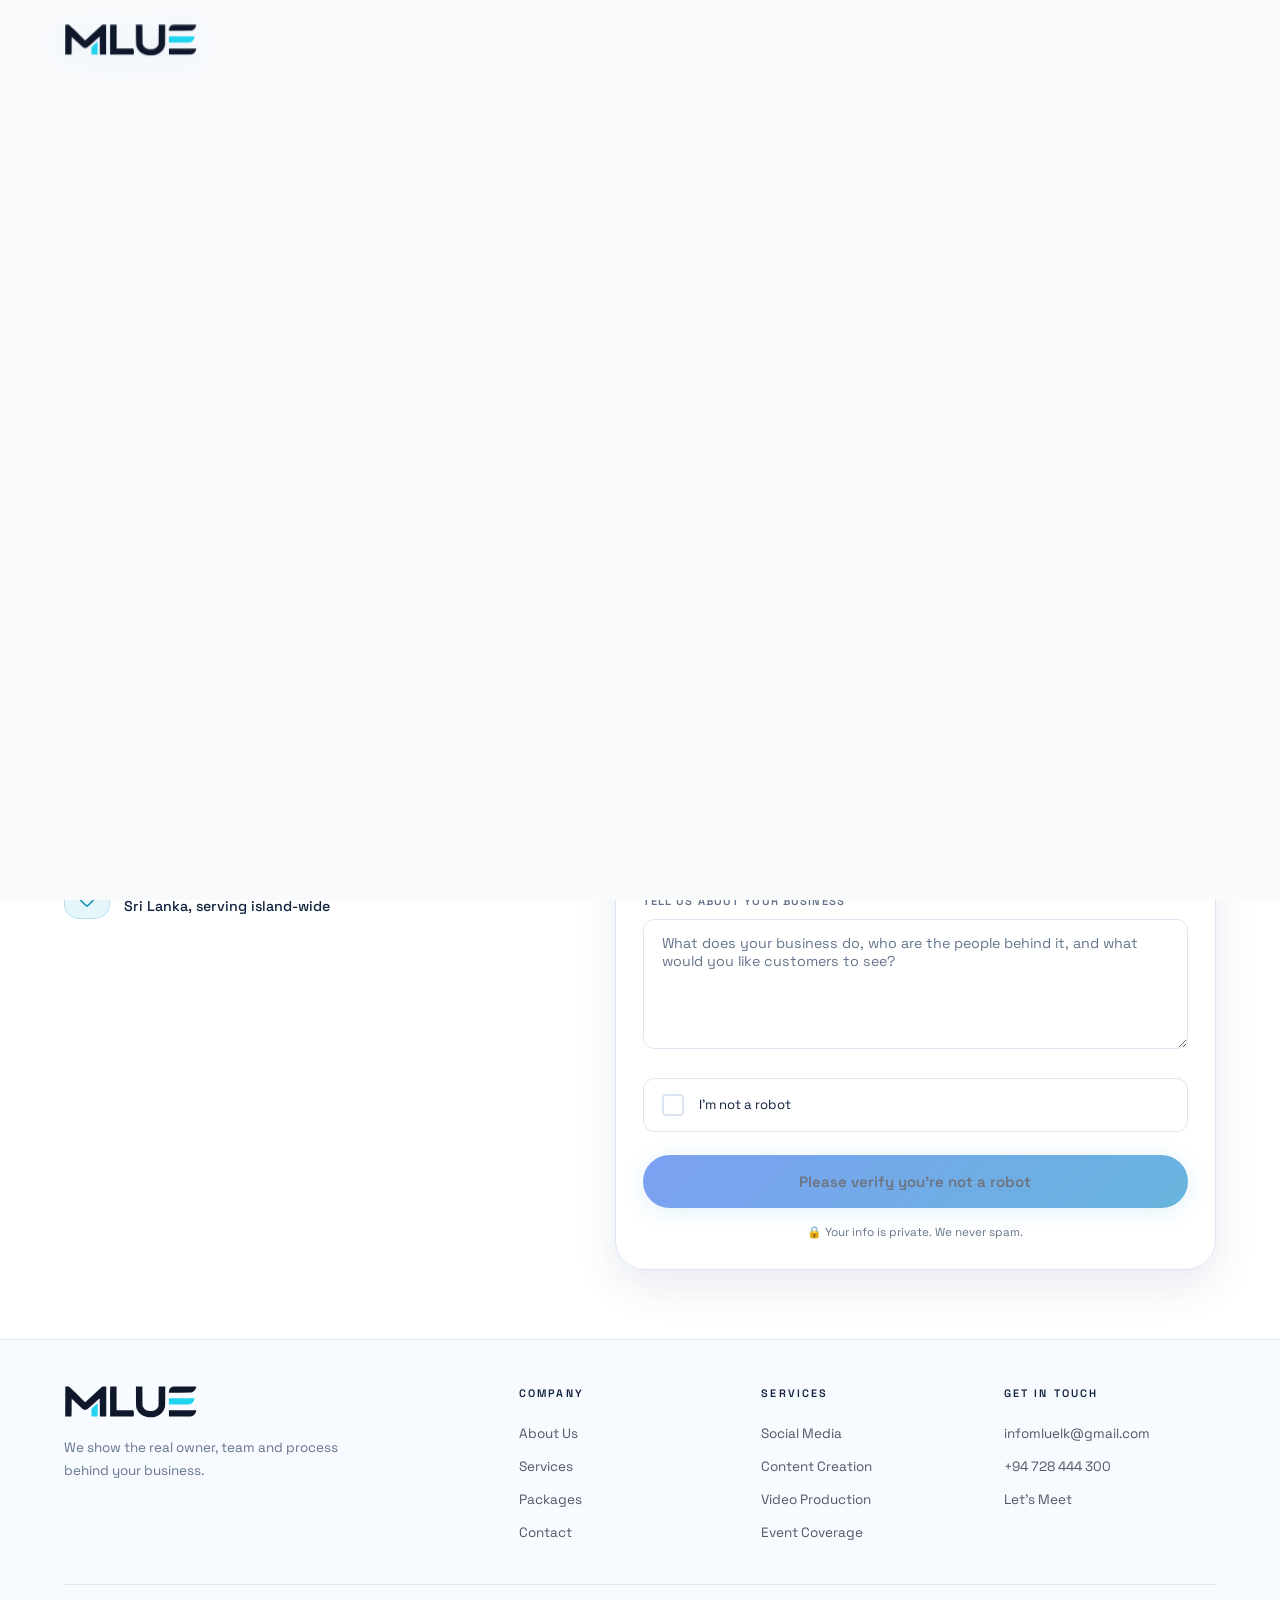
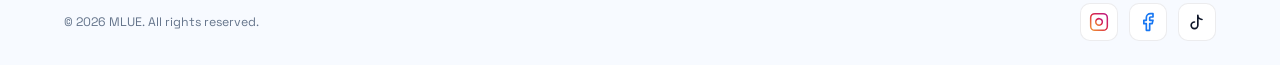
==== contact.html @ 7dbce114 "Add files via upload" ====
<!DOCTYPE html>
<html lang="en">
<head>
<meta charset="UTF-8">
<meta name="viewport" content="width=device-width, initial-scale=1.0">
<meta name="description" content="Let's meet. Message MLUE and we'll walk through your business and find the stories your customers have never seen.">
<title>Contact | MLUE</title>
<link rel="icon" type="image/svg+xml" href="favicon.svg">
<link rel="stylesheet" href="shared.css?v=1791568788258">
<style>

/* ── HERO (Plain White, Centered) ─────────────────────────── */
#hero {
  min-height: 46vh;
  display: flex;
  flex-direction: column;
  justify-content: center;
  align-items: center;
  text-align: center;
  padding: 8.5rem 5vw 4.5rem;
  background: #FFFFFF !important;
  position: relative;
  overflow: hidden;
}
.hero-grid {
  position: absolute; inset: 0;
  background-image: linear-gradient(rgba(15,23,42,0.035) 1px, transparent 1px),
    linear-gradient(90deg, rgba(15,23,42,0.035) 1px, transparent 1px);
  background-size: 60px 60px;
  mask-image: radial-gradient(ellipse 70% 70% at 50% 50%, black 20%, transparent 80%);
  z-index: 0;
  pointer-events: none;
}
#hero .hero-content {
  position: relative;
  z-index: 2;
  max-width: 860px;
  margin: 0 auto;
  text-align: center;
  display: flex;
  flex-direction: column;
  align-items: center;
}
.page-kicker {
  font-size: 0.72rem; letter-spacing: 0.22em; text-transform: uppercase;
  color: var(--cyan); font-weight: 600; margin-bottom: 1.2rem;
  display: inline-flex; align-items: center; justify-content: center; gap: 0.5rem;
  opacity: 0; animation: fadeUp 0.7s 0.2s forwards;
}
.page-title {
  font-family: 'Anton', sans-serif;
  font-size: clamp(3.6rem, 8.5vw, 7.5rem);
  line-height: 1.0;
  letter-spacing: 0.01em;
  opacity: 0; animation: fadeUp 0.8s 0.35s forwards;
  color: #0F172A;
  text-align: center;
}
.page-title .cyan { color: var(--cyan); }

/* ── CONTACT MAIN ─────────────────────────────────── */
#contact-main {
  padding: 7rem 5vw 9rem;
  border-top: 1px solid var(--border);
}
.contact-grid {
  display: grid;
  grid-template-columns: 1fr 1.35fr;
  gap: 7rem;
  align-items: start;
  max-width: 1300px;
  margin: 0 auto;
}

/* ── LEFT COLUMN ──────────────────────────────────── */
.contact-info-title {
  font-family: 'Anton', sans-serif;
  font-size: clamp(2rem, 3.5vw, 3rem);
  line-height: 1.05;
  margin-bottom: 1.5rem;
}
.contact-info-body {
  color: var(--grey);
  font-size: 0.95rem;
  line-height: 1.9;
  margin-bottom: 3rem;
  max-width: 400px;
}

/* Contact details */
.contact-details {
  display: flex;
  flex-direction: column;
  gap: 1.8rem;
  margin-bottom: 3rem;
}
.contact-detail-item {
  display: flex;
  align-items: center;
  gap: 1.4rem;
}
.contact-detail-icon {
  width: 52px; height: 52px;
  border-radius: 1rem;
  background: rgba(0,168,205,0.1);
  border: 1px solid var(--border-blue);
  display: flex; align-items: center; justify-content: center;
  flex-shrink: 0;
  transition: all 0.3s;
}
.contact-detail-item:hover .contact-detail-icon {
  background: rgba(34,211,238,0.1);
  border-color: var(--border-cyan);
  transform: translateY(-2px);
}
.contact-detail-icon svg {
  width: 22px; height: 22px;
}
.contact-detail-label {
  font-size: 0.72rem;
  letter-spacing: 0.12em;
  text-transform: uppercase;
  color: var(--grey);
  font-weight: 600;
  margin-bottom: 0.15rem;
}
.contact-detail-val {
  color: var(--white);
  font-size: 0.95rem;
  font-weight: 500;
}
.contact-detail-val a {
  color: inherit;
  text-decoration: none;
  transition: color 0.2s;
}
.contact-detail-val a:hover { color: var(--cyan); }

/* Action buttons */
.contact-actions {
  display: flex;
  gap: 0.75rem;
  flex-wrap: wrap;
  margin-bottom: 3.5rem;
}

/* Packages card */
.contact-packages {
  background: var(--navy-card);
  border: 1px solid var(--border-blue);
  border-radius: 1.5rem;
  padding: 2rem 2.2rem;
}
.contact-packages h4 {
  font-size: 0.72rem;
  letter-spacing: 0.2em;
  text-transform: uppercase;
  color: var(--cyan);
  font-weight: 600;
  margin-bottom: 1.4rem;
}
.pkg-pill {
  display: flex;
  justify-content: space-between;
  align-items: center;
  padding: 0.9rem 1rem;
  border-radius: 0.75rem;
  margin-bottom: 0.4rem;
  transition: background 0.2s;
  cursor: pointer;
}
.pkg-pill:hover { background: rgba(0,168,205,0.1); }
.pkg-pill:last-child { margin-bottom: 0; }
.pkg-pill-name { font-weight: 600; font-size: 0.9rem; }
.pkg-pill-price { color: var(--cyan); font-size: 0.85rem; font-weight: 600; }

/* ── RIGHT COLUMN ─────────────────────────────────── */
.contact-form-wrap {
  background: var(--navy-card);
  border: 1px solid var(--border-blue);
  border-radius: 2rem;
  padding: 3.5rem;
  position: sticky;
  top: 100px;
}
.form-title {
  font-family: 'Anton', sans-serif;
  font-size: 2rem;
  margin-bottom: 0.5rem;
}
.form-sub {
  color: var(--grey);
  font-size: 0.88rem;
  margin-bottom: 2.5rem;
  line-height: 1.7;
}
.form-group {
  margin-bottom: 1.5rem;
  position: relative;
}
.form-row {
  display: grid;
  grid-template-columns: 1fr 1fr;
  gap: 1.2rem;
}
label {
  display: block;
  font-size: 0.75rem;
  font-weight: 600;
  letter-spacing: 0.1em;
  text-transform: uppercase;
  color: var(--grey);
  margin-bottom: 0.55rem;
  transition: color 0.2s;
}
.form-group:focus-within label { color: var(--cyan); }
input, textarea, select {
  width: 100%;
  background: #FFFFFF;
  border: 1px solid var(--border);
  border-radius: 0.75rem;
  padding: 0.95rem 1.2rem;
  color: var(--white);
  font-family: 'Space Grotesk', sans-serif;
  font-size: 0.95rem;
  transition: border-color 0.3s, box-shadow 0.3s;
  outline: none;
}
input::placeholder, textarea::placeholder { color: var(--grey); }
input:focus, textarea:focus, select:focus {
  border-color: var(--cyan);
  box-shadow: 0 0 0 3px rgba(34,211,238,0.08);
}
textarea { resize: vertical; min-height: 130px; }
select {
  appearance: none;
  background-image: url("data:image/svg+xml,%3Csvg xmlns='http://www.w3.org/2000/svg' width='12' height='8' viewBox='0 0 12 8'%3E%3Cpath fill='%2364748B' d='M1 1l5 5 5-5'/%3E%3C/svg%3E");
  background-repeat: no-repeat;
  background-position: right 1.2rem center;
  cursor: pointer;
}
select option { background: var(--navy-card); color: var(--white); }

/* CAPTCHA placeholder */
.captcha-wrap {
  margin-bottom: 1.5rem;
  padding: 1rem 1.2rem;
  background: #FFFFFF;
  border: 1px solid var(--border);
  border-radius: 0.75rem;
  display: flex;
  align-items: center;
  gap: 1rem;
  font-size: 0.88rem;
  color: var(--grey);
}
.captcha-check {
  width: 22px; height: 22px;
  border: 2px solid var(--border-blue);
  border-radius: 4px;
  flex-shrink: 0;
  display: flex; align-items: center; justify-content: center;
  cursor: pointer;
  transition: all 0.2s;
  background: #FFFFFF;
}
.captcha-check.checked {
  background: var(--blue);
  border-color: var(--blue);
}
.captcha-check.checked::after {
  content: '✓';
  color: white;
  font-size: 13px;
  font-weight: 700;
}
.captcha-text { flex: 1; }
.captcha-brand {
  display: flex;
  flex-direction: column;
  align-items: center;
  gap: 2px;
  font-size: 0.65rem;
  color: var(--grey);
  opacity: 0.7;
}
.captcha-brand-logo {
  width: 28px; height: 28px;
  background: linear-gradient(135deg, #4285F4, #34A853);
  border-radius: 50%;
  display: flex; align-items: center; justify-content: center;
  font-size: 14px; font-weight: 900; color: white;
  font-family: serif;
}

/* Submit button */
.form-submit {
  width: 100%;
  padding: 1.15rem;
  border-radius: 3rem;
  border: none;
  background: linear-gradient(135deg, var(--blue), #0284C7);
  color: var(--white);
  font-family: 'Space Grotesk', sans-serif;
  font-size: 1rem;
  font-weight: 600;
  cursor: pointer;
  transition: all 0.3s;
  box-shadow: 0 4px 24px var(--blue-glow);
  display: flex;
  align-items: center;
  justify-content: center;
  gap: 0.5rem;
}
.form-submit:hover:not(:disabled) {
  background: linear-gradient(135deg, var(--blue-bright), var(--blue));
  transform: translateY(-2px);
  box-shadow: 0 12px 40px var(--blue-glow);
}
.form-submit:disabled {
  opacity: 0.6;
  cursor: not-allowed;
  transform: none;
}
.form-note {
  color: var(--grey);
  font-size: 0.78rem;
  text-align: center;
  margin-top: 1rem;
}

/* ── SUCCESS STATE ─────────────────────────────────── */
.form-success {
  display: none;
  text-align: center;
  padding: 3rem 2rem;
}
.success-icon {
  font-size: 4rem;
  margin-bottom: 1.5rem;
  display: block;
}
.form-success h3 {
  font-family: 'Anton', sans-serif;
  font-size: 2.2rem;
  margin-bottom: 0.75rem;
  color: var(--cyan);
}
.form-success p {
  color: var(--grey);
  font-size: 0.95rem;
  line-height: 1.8;
  margin-bottom: 2rem;
}

/* ── MOBILE ────────────────────────────────────────── */
@media (max-width: 960px) {
  .contact-grid {
    grid-template-columns: 1fr;
    gap: 4rem;
  }
  .contact-form-wrap {
    position: static;
    padding: 2.5rem 2rem;
  }
  .form-row { grid-template-columns: 1fr; gap: 1rem; }
  .contact-info-body { max-width: 100%; }
}
@media (max-width: 600px) {
  #contact-main { padding: 5rem 5vw 7rem; }
  .contact-form-wrap { padding: 2rem 1.5rem; }
  .contact-actions { flex-direction: column; }
  .contact-actions .btn-primary,
  .contact-actions .btn-secondary { text-align: center; justify-content: center; }
}
</style>
<link rel="stylesheet" href="refresh.css?v=1">
<link rel="stylesheet" href="deck.css?v=2">
<link rel="stylesheet" href="motion.css?v=2">
<link rel="stylesheet" href="compact.css?v=2">
</head>
<body>
<!-- MLUE INTRO LOADER -->
<div id="mlue-loader">
  <div class="loader-stage" id="loaderStage">
    <svg class="loader-logo" id="loaderSvg" xmlns="http://www.w3.org/2000/svg" viewBox="88 468 634 162" style="width:min(340px,32vw);height:auto;display:block;overflow:visible;">
      <path class="from-left"  fill="#0F172A" d="M 483.695312 620.753906 C 461.484375 616.179688 445.511719 604.699219 437.359375 587.480469 C 431.121094 574.417969 431.285156 576.332031 430.953125 522.84375 L 430.703125 474.761719 L 461.484375 474.761719 L 461.734375 520.761719 C 461.980469 564.105469 462.148438 566.933594 463.644531 570.675781 C 467.304688 579.578125 474.460938 586.398438 483.363281 589.5625 C 490.683594 592.140625 506.65625 592.804688 513.5625 590.808594 C 525.207031 587.480469 532.113281 582.070312 536.355469 573.007812 L 538.519531 568.347656 L 538.933594 521.757812 L 539.347656 475.171875 L 554.988281 474.921875 L 570.628906 474.757812 L 570.382812 522.757812 C 570.050781 569.675781 570.050781 571.003906 568.21875 576.914062 C 561.644531 598.625 547.503906 612.1875 524.292969 619.171875 C 517.808594 621.085938 515.144531 621.417969 503.164062 621.667969 C 493.597656 621.835938 487.6875 621.585938 483.699219 620.753906 Z"/>
      <path class="from-left"  fill="#0F172A" d="M 108.175781 618.011719 L 93.867188 617.84375 L 94.03125 546.46875 L 94.28125 475.175781 L 102.683594 474.925781 L 111.003906 474.679688 L 126.808594 489.902344 C 135.460938 498.21875 152.933594 515.109375 165.574219 527.421875 L 188.703125 549.796875 L 190.949219 547.964844 C 192.277344 546.96875 201.84375 538.230469 212.410156 528.5 C 222.890625 518.765625 240.359375 502.628906 251.09375 492.726562 L 270.644531 474.761719 L 289.363281 474.761719 L 289.363281 617.84375 L 274.804688 617.84375 C 266.820312 617.84375 259.996094 617.925781 259.664062 618.09375 C 259.25 618.175781 258.832031 598.542969 258.582031 574.417969 L 258.167969 530.660156 L 240.699219 546.46875 C 206.59375 577.414062 199.9375 583.15625 196.609375 584.652344 C 192.199219 586.648438 185.128906 586.648438 180.554688 584.570312 C 178.222656 583.492188 168.742188 574.921875 151.355469 557.949219 C 137.210938 544.222656 125.398438 532.992188 125.148438 532.992188 C 124.902344 532.992188 124.570312 552.125 124.484375 575.585938 C 124.316406 603.203125 123.902344 618.175781 123.402344 618.175781 C 122.988281 618.257812 116.082031 618.175781 108.179688 618.011719 Z"/>
      <path class="from-left"  fill="#0F172A" d="M 307.996094 617.929688 C 307.832031 617.761719 307.664062 585.902344 307.664062 547.132812 C 307.664062 493.480469 307.910156 476.507812 308.664062 475.757812 C 309.328125 475.09375 313.988281 474.761719 324.050781 474.761719 L 338.445312 474.761719 L 338.445312 588.730469 L 416.726562 588.730469 L 418.722656 590.808594 C 420.71875 592.71875 420.800781 593.21875 420.800781 603.953125 C 420.800781 613.601562 420.632812 615.265625 419.300781 616.429688 C 417.972656 617.597656 412.066406 617.761719 363.066406 618.011719 C 332.953125 618.175781 308.160156 618.09375 307.992188 617.929688 Z"/>
      <path class="from-right" fill="#0F172A" d="M 588.347656 617.929688 C 588.179688 617.761719 588.015625 611.109375 588.015625 603.121094 L 588.015625 588.730469 L 718.371094 588.730469 L 717.625 593.054688 C 716.125 601.042969 711.300781 608.445312 704.644531 612.855469 C 697.160156 617.847656 697.324219 617.761719 640.589844 618.015625 C 612.054688 618.179688 588.511719 618.097656 588.347656 617.933594 Z"/>
      <path class="from-right" fill="#0F172A" d="M 588.179688 498.300781 C 588.761719 488.320312 593.585938 481 602.15625 476.925781 C 605.820312 475.179688 606.898438 475.179688 661.972656 474.925781 L 718.042969 474.679688 L 717.542969 478.507812 C 716.210938 487.824219 707.476562 498.558594 697.992188 502.382812 L 693.25 504.292969 L 640.507812 504.542969 L 587.765625 504.789062 Z"/>
      <path class="from-left"  fill="#22D3EE" d="M 219.234375 618.175781 C 218.902344 617.84375 218.652344 609.609375 218.652344 599.957031 L 218.652344 582.324219 L 227.136719 574.503906 C 241.863281 560.859375 247.101562 556.285156 248.101562 556.285156 C 248.765625 556.285156 248.933594 564.601562 248.601562 587.230469 L 248.1875 618.261719 L 233.960938 618.511719 C 226.222656 618.589844 219.570312 618.429688 219.238281 618.175781 Z"/>
      <path class="from-right" fill="#22D3EE" d="M 588.015625 545.882812 L 588.015625 531.328125 L 709.636719 531.328125 L 709.058594 535.320312 C 708.808594 537.484375 707.644531 541.226562 706.480469 543.722656 C 703.816406 549.546875 695.332031 557.949219 690.503906 559.445312 C 687.925781 560.195312 674.699219 560.445312 637.511719 560.445312 L 588.015625 560.445312 Z"/>
    </svg>
    <div class="loader-tagline">Creative Social Media Agency</div>
  </div>
</div>

<nav id="main-nav">
  <a href="index.html" class="nav-logo"><div class="logo-svg-wrap"><svg style="color:#0f172a;" xmlns="http://www.w3.org/2000/svg" viewBox="88 468 634 162"><path fill="currentColor" d="M 483.695312 620.753906 C 461.484375 616.179688 445.511719 604.699219 437.359375 587.480469 C 431.121094 574.417969 431.285156 576.332031 430.953125 522.84375 L 430.703125 474.761719 L 461.484375 474.761719 L 461.734375 520.761719 C 461.980469 564.105469 462.148438 566.933594 463.644531 570.675781 C 467.304688 579.578125 474.460938 586.398438 483.363281 589.5625 C 490.683594 592.140625 506.65625 592.804688 513.5625 590.808594 C 525.207031 587.480469 532.113281 582.070312 536.355469 573.007812 L 538.519531 568.347656 L 538.933594 521.757812 L 539.347656 475.171875 L 554.988281 474.921875 L 570.628906 474.757812 L 570.382812 522.757812 C 570.050781 569.675781 570.050781 571.003906 568.21875 576.914062 C 561.644531 598.625 547.503906 612.1875 524.292969 619.171875 C 517.808594 621.085938 515.144531 621.417969 503.164062 621.667969 C 493.597656 621.835938 487.6875 621.585938 483.699219 620.753906 Z"/><path fill="currentColor" d="M 108.175781 618.011719 L 93.867188 617.84375 L 94.03125 546.46875 L 94.28125 475.175781 L 102.683594 474.925781 L 111.003906 474.679688 L 126.808594 489.902344 C 135.460938 498.21875 152.933594 515.109375 165.574219 527.421875 L 188.703125 549.796875 L 190.949219 547.964844 C 192.277344 546.96875 201.84375 538.230469 212.410156 528.5 C 222.890625 518.765625 240.359375 502.628906 251.09375 492.726562 L 270.644531 474.761719 L 289.363281 474.761719 L 289.363281 617.84375 L 274.804688 617.84375 C 266.820312 617.84375 259.996094 617.925781 259.664062 618.09375 C 259.25 618.175781 258.832031 598.542969 258.582031 574.417969 L 258.167969 530.660156 L 240.699219 546.46875 C 206.59375 577.414062 199.9375 583.15625 196.609375 584.652344 C 192.199219 586.648438 185.128906 586.648438 180.554688 584.570312 C 178.222656 583.492188 168.742188 574.921875 151.355469 557.949219 C 137.210938 544.222656 125.398438 532.992188 125.148438 532.992188 C 124.902344 532.992188 124.570312 552.125 124.484375 575.585938 C 124.316406 603.203125 123.902344 618.175781 123.402344 618.175781 C 122.988281 618.257812 116.082031 618.175781 108.179688 618.011719 Z"/><path fill="currentColor" d="M 307.996094 617.929688 C 307.832031 617.761719 307.664062 585.902344 307.664062 547.132812 C 307.664062 493.480469 307.910156 476.507812 308.664062 475.757812 C 309.328125 475.09375 313.988281 474.761719 324.050781 474.761719 L 338.445312 474.761719 L 338.445312 588.730469 L 416.726562 588.730469 L 418.722656 590.808594 C 420.71875 592.71875 420.800781 593.21875 420.800781 603.953125 C 420.800781 613.601562 420.632812 615.265625 419.300781 616.429688 C 417.972656 617.597656 412.066406 617.761719 363.066406 618.011719 C 332.953125 618.175781 308.160156 618.09375 307.992188 617.929688 Z"/><path fill="currentColor" d="M 588.347656 617.929688 C 588.179688 617.761719 588.015625 611.109375 588.015625 603.121094 L 588.015625 588.730469 L 718.371094 588.730469 L 717.625 593.054688 C 716.125 601.042969 711.300781 608.445312 704.644531 612.855469 C 697.160156 617.847656 697.324219 617.761719 640.589844 618.015625 C 612.054688 618.179688 588.511719 618.097656 588.347656 617.933594 Z"/><path fill="currentColor" d="M 588.179688 498.300781 C 588.761719 488.320312 593.585938 481 602.15625 476.925781 C 605.820312 475.179688 606.898438 475.179688 661.972656 474.925781 L 718.042969 474.679688 L 717.542969 478.507812 C 716.210938 487.824219 707.476562 498.558594 697.992188 502.382812 L 693.25 504.292969 L 640.507812 504.542969 L 587.765625 504.789062 Z"/><path fill="#22D3EE" d="M 219.234375 618.175781 C 218.902344 617.84375 218.652344 609.609375 218.652344 599.957031 L 218.652344 582.324219 L 227.136719 574.503906 C 241.863281 560.859375 247.101562 556.285156 248.101562 556.285156 C 248.765625 556.285156 248.933594 564.601562 248.601562 587.230469 L 248.1875 618.261719 L 233.960938 618.511719 C 226.222656 618.589844 219.570312 618.429688 219.238281 618.175781 Z"/><path fill="#22D3EE" d="M 588.015625 545.882812 L 588.015625 531.328125 L 709.636719 531.328125 L 709.058594 535.320312 C 708.808594 537.484375 707.644531 541.226562 706.480469 543.722656 C 703.816406 549.546875 695.332031 557.949219 690.503906 559.445312 C 687.925781 560.195312 674.699219 560.445312 637.511719 560.445312 L 588.015625 560.445312 Z"/></svg></div></a>
  <ul class="nav-links">
    <li><a href="index.html">Home</a></li>
    <li><a href="about.html">About</a></li>
    <li><a href="services.html">Services</a></li>
    <li><a href="work.html">Packages</a></li>
    <li><a href="contact.html" class="nav-cta active">Contact Us →</a></li>
  </ul>
  <div class="nav-actions">
    <button class="nav-burger" onclick="toggleMenu()">☰</button>
  </div>
</nav>

<!-- ── HERO ─────────────────────────────────── -->
<section id="hero">
  <div class="hero-grid"></div>
  <div class="hero-glow"></div>
  <div class="hero-glow-cyan"></div>
  <div class="hero-content">
    <div class="page-kicker">Let's Talk</div>
    <h1 class="page-title">GET IN<br><span class="cyan">TOUCH</span></h1>
  </div>
</section>

<!-- ── MAIN CONTACT ──────────────────────────── -->
<section id="contact-main">
  <div class="contact-grid">

    <!-- LEFT: Info -->
    <div class="reveal-left">
      <h2 class="contact-info-title">Let's meet and find<br><span class="italic-accent">your story.</span></h2>
      <p class="contact-info-body">Fill out the form or message us and we'll get back to you within 24 hours. We'd like to walk through your business and find the stories your customers have never seen.</p>

      <div class="contact-details">
        <!-- Email -->
        <div class="contact-detail-item">
          <div class="contact-detail-icon">
            <svg viewBox="0 0 24 24" fill="none" stroke="var(--cyan)" stroke-width="1.7" stroke-linecap="round" stroke-linejoin="round">
              <rect x="2" y="4" width="20" height="16" rx="3"/>
              <polyline points="2,4 12,13 22,4"/>
            </svg>
          </div>
          <div>
            <div class="contact-detail-label">Email</div>
            <div class="contact-detail-val"><a href="mailto:infomluelk@gmail.com">infomluelk@gmail.com</a></div>
          </div>
        </div>

        <!-- WhatsApp -->
        <div class="contact-detail-item">
          <div class="contact-detail-icon">
            <svg viewBox="0 0 24 24" fill="none" xmlns="http://www.w3.org/2000/svg">
              <path d="M17.472 14.382c-.297-.149-1.758-.867-2.03-.967-.273-.099-.471-.148-.67.15-.197.297-.767.966-.94 1.164-.173.199-.347.223-.644.075-.297-.15-1.255-.463-2.39-1.475-.883-.788-1.48-1.761-1.653-2.059-.173-.297-.018-.458.13-.606.134-.133.298-.347.446-.52.149-.174.198-.298.298-.497.099-.198.05-.371-.025-.52-.075-.149-.669-1.612-.916-2.207-.242-.579-.487-.5-.669-.51-.173-.008-.371-.01-.57-.01-.198 0-.52.074-.792.372-.272.297-1.04 1.016-1.04 2.479 0 1.462 1.065 2.875 1.213 3.074.149.198 2.096 3.2 5.077 4.487.709.306 1.262.489 1.694.625.712.227 1.36.195 1.871.118.571-.085 1.758-.719 2.006-1.413.248-.694.248-1.289.173-1.413-.074-.124-.272-.198-.57-.347z" fill="var(--cyan)"/>
              <path d="M12.048 2.002C6.476 2.002 1.94 6.532 1.94 12.098c0 1.763.463 3.479 1.345 4.995L2 22l5.04-1.322a10.108 10.108 0 0 0 4.984 1.315h.004c5.572 0 10.109-4.53 10.109-10.097 0-2.697-1.052-5.23-2.961-7.137A10.06 10.06 0 0 0 12.048 2zm0 18.49h-.003a8.4 8.4 0 0 1-4.282-1.175l-.307-.183-3.183.835.85-3.1-.2-.318a8.38 8.38 0 0 1-1.285-4.451c0-4.638 3.78-8.412 8.423-8.412a8.37 8.37 0 0 1 5.954 2.465 8.347 8.347 0 0 1 2.462 5.945c-.002 4.638-3.78 8.394-8.429 8.394z" fill="var(--cyan)"/>
            </svg>
          </div>
          <div>
            <div class="contact-detail-label">WhatsApp</div>
            <div class="contact-detail-val"><a href="https://wa.me/94728444300" target="_blank" rel="noopener noreferrer">+94 728 444 300</a></div>
          </div>
        </div>

        <!-- Phone -->
        <div class="contact-detail-item">
          <div class="contact-detail-icon">
            <svg viewBox="0 0 24 24" fill="none" stroke="var(--cyan)" stroke-width="1.7" stroke-linecap="round" stroke-linejoin="round">
              <path d="M22 16.92v3a2 2 0 0 1-2.18 2 19.79 19.79 0 0 1-8.63-3.07A19.5 19.5 0 0 1 4.69 12 19.79 19.79 0 0 1 1.61 3.4 2 2 0 0 1 3.6 1.21h3a2 2 0 0 1 2 1.72 12.84 12.84 0 0 0 .7 2.81 2 2 0 0 1-.45 2.11L7.91 8.74a16 16 0 0 0 6.29 6.29l.95-.95a2 2 0 0 1 2.11-.45 12.84 12.84 0 0 0 2.81.7A2 2 0 0 1 22 16.92z"/>
            </svg>
          </div>
          <div>
            <div class="contact-detail-label">Call Us</div>
            <div class="contact-detail-val"><a href="tel:+94728444300">+94 728 444 300</a></div>
          </div>
        </div>

        <!-- Location -->
        <div class="contact-detail-item">
          <div class="contact-detail-icon">
            <svg viewBox="0 0 24 24" fill="none" stroke="var(--cyan)" stroke-width="1.7" stroke-linecap="round" stroke-linejoin="round">
              <path d="M21 10c0 7-9 13-9 13s-9-6-9-13a9 9 0 0 1 18 0z"/>
              <circle cx="12" cy="10" r="3"/>
            </svg>
          </div>
          <div>
            <div class="contact-detail-label">Based In</div>
            <div class="contact-detail-val">Sri Lanka, serving island-wide</div>
          </div>
        </div>
      </div>

      </div>

    <!-- RIGHT: Form -->
    <div class="contact-form-wrap reveal-right">
      <div id="form-body">
        <div class="form-title">Send Us a Message</div>
        <div class="form-sub">We'll reply within 24 hours on business days.</div>

        <form id="contact-form" action="/api/contact" method="POST" onsubmit="handleSubmit(event)">
          <div class="form-honeypot" aria-hidden="true"><label for="website">Website</label><input type="text" id="website" name="website" tabindex="-1" autocomplete="off"></div>
          <div class="form-row">
            <div class="form-group">
              <label for="fname">First Name</label>
              <input type="text" id="fname" name="first_name" placeholder="Aisha" required>
            </div>
            <div class="form-group">
              <label for="lname">Last Name</label>
              <input type="text" id="lname" name="last_name" placeholder="Kamara" required>
            </div>
          </div>
          <div class="form-group">
            <label for="email">Email Address</label>
            <input type="email" id="email" name="email" placeholder="hello@yourbrand.com" required>
          </div>
          <div class="form-group">
            <label for="phone">Phone / WhatsApp</label>
            <input type="tel" id="phone" name="phone" placeholder="+94 728 444 300">
          </div>
          <div class="form-group">
            <label for="pkg-select">Interested In</label>
            <select id="pkg-select" name="interested_in">
              <option value="">Select a package or service...</option>
              <option value="Starter">Starter</option>
              <option value="Growth">Growth</option>
              <option value="Premium">Premium</option>
              <optgroup label="Single Services &amp; Events">
                <option value="Video Editing">Video Editing</option>
                <option value="Video Shooting + Editing">Video Shooting + Editing</option>
                <option value="Event Coverage: Small Event">Event Coverage (Small Event)</option>
                <option value="Event Coverage: Large Event">Event Coverage (Large Event, 3-Person Crew)</option>
                <option value="Additional Drone Footage">Additional Drone Footage</option>
              </optgroup>
              <option value="Custom / Not Sure Yet">Custom / Not Sure Yet</option>
            </select>
          </div>
          <div class="form-group">
            <label for="message">Tell Us About Your Business</label>
            <textarea id="message" name="message" placeholder="What does your business do, who are the people behind it, and what would you like customers to see?"></textarea>
          </div>

          <!-- CAPTCHA widget -->
          <div class="captcha-wrap">
            <div class="captcha-check" id="captcha-check" onclick="toggleCaptcha()"></div>
            <span class="captcha-text">I'm not a robot</span>
          </div>

          <button type="submit" class="form-submit" id="submit-btn">
            <span id="btn-text">Send Message →</span>
          </button>
          <p class="form-note">🔒 Your info is private. We never spam.</p>
        </form>
      </div>

      <!-- Success state -->
      <div class="form-success" id="form-success">
        <span class="success-icon">✓</span>
        <h3>Message Sent!</h3>
        <p>Thanks for reaching out. We'll be in touch within 24 hours.</p>
        <a href="work.html" class="btn-primary" style="display:inline-flex;">View Our Packages →</a>
      </div>
    </div>

  </div>
</section>

<!-- ── FOOTER ─────────────────────────────────── -->
<footer>
  <div class="footer-grid">
    <div class="footer-brand">
      <div class="logo-svg-wrap" style="height:36px;">
        <svg style="color:#0f172a;" xmlns="http://www.w3.org/2000/svg" viewBox="88 468 634 162">
          <path fill="currentColor" d="M 483.695312 620.753906 C 461.484375 616.179688 445.511719 604.699219 437.359375 587.480469 C 431.121094 574.417969 431.285156 576.332031 430.953125 522.84375 L 430.703125 474.761719 L 461.484375 474.761719 L 461.734375 520.761719 C 461.980469 564.105469 462.148438 566.933594 463.644531 570.675781 C 467.304688 579.578125 474.460938 586.398438 483.363281 589.5625 C 490.683594 592.140625 506.65625 592.804688 513.5625 590.808594 C 525.207031 587.480469 532.113281 582.070312 536.355469 573.007812 L 538.519531 568.347656 L 538.933594 521.757812 L 539.347656 475.171875 L 554.988281 474.921875 L 570.628906 474.757812 L 570.382812 522.757812 C 570.050781 569.675781 570.050781 571.003906 568.21875 576.914062 C 561.644531 598.625 547.503906 612.1875 524.292969 619.171875 C 517.808594 621.085938 515.144531 621.417969 503.164062 621.667969 C 493.597656 621.835938 487.6875 621.585938 483.699219 620.753906 Z"/>
          <path fill="currentColor" d="M 108.175781 618.011719 L 93.867188 617.84375 L 94.03125 546.46875 L 94.28125 475.175781 L 102.683594 474.925781 L 111.003906 474.679688 L 126.808594 489.902344 C 135.460938 498.21875 152.933594 515.109375 165.574219 527.421875 L 188.703125 549.796875 L 190.949219 547.964844 C 192.277344 546.96875 201.84375 538.230469 212.410156 528.5 C 222.890625 518.765625 240.359375 502.628906 251.09375 492.726562 L 270.644531 474.761719 L 289.363281 474.761719 L 289.363281 617.84375 L 274.804688 617.84375 C 266.820312 617.84375 259.996094 617.925781 259.664062 618.09375 C 259.25 618.175781 258.832031 598.542969 258.582031 574.417969 L 258.167969 530.660156 L 240.699219 546.46875 C 206.59375 577.414062 199.9375 583.15625 196.609375 584.652344 C 192.199219 586.648438 185.128906 586.648438 180.554688 584.570312 C 178.222656 583.492188 168.742188 574.921875 151.355469 557.949219 C 137.210938 544.222656 125.398438 532.992188 125.148438 532.992188 C 124.902344 532.992188 124.570312 552.125 124.484375 575.585938 C 124.316406 603.203125 123.902344 618.175781 123.402344 618.175781 C 122.988281 618.257812 116.082031 618.175781 108.179688 618.011719 Z"/>
          <path fill="currentColor" d="M 307.996094 617.929688 C 307.832031 617.761719 307.664062 585.902344 307.664062 547.132812 C 307.664062 493.480469 307.910156 476.507812 308.664062 475.757812 C 309.328125 475.09375 313.988281 474.761719 324.050781 474.761719 L 338.445312 474.761719 L 338.445312 588.730469 L 416.726562 588.730469 L 418.722656 590.808594 C 420.71875 592.71875 420.800781 593.21875 420.800781 603.953125 C 420.800781 613.601562 420.632812 615.265625 419.300781 616.429688 C 417.972656 617.597656 412.066406 617.761719 363.066406 618.011719 C 332.953125 618.175781 308.160156 618.09375 307.992188 617.929688 Z"/>
          <path fill="currentColor" d="M 588.347656 617.929688 C 588.179688 617.761719 588.015625 611.109375 588.015625 603.121094 L 588.015625 588.730469 L 718.371094 588.730469 L 717.625 593.054688 C 716.125 601.042969 711.300781 608.445312 704.644531 612.855469 C 697.160156 617.847656 697.324219 617.761719 640.589844 618.015625 C 612.054688 618.179688 588.511719 618.097656 588.347656 617.933594 Z"/>
          <path fill="currentColor" d="M 588.179688 498.300781 C 588.761719 488.320312 593.585938 481 602.15625 476.925781 C 605.820312 475.179688 606.898438 475.179688 661.972656 474.925781 L 718.042969 474.679688 L 717.542969 478.507812 C 716.210938 487.824219 707.476562 498.558594 697.992188 502.382812 L 693.25 504.292969 L 640.507812 504.542969 L 587.765625 504.789062 Z"/>
          <path fill="#22D3EE" d="M 219.234375 618.175781 C 218.902344 617.84375 218.652344 609.609375 218.652344 599.957031 L 218.652344 582.324219 L 227.136719 574.503906 C 241.863281 560.859375 247.101562 556.285156 248.101562 556.285156 C 248.765625 556.285156 248.933594 564.601562 248.601562 587.230469 L 248.1875 618.261719 L 233.960938 618.511719 C 226.222656 618.589844 219.570312 618.429688 219.238281 618.175781 Z"/>
          <path fill="#22D3EE" d="M 588.015625 545.882812 L 588.015625 531.328125 L 709.636719 531.328125 L 709.058594 535.320312 C 708.808594 537.484375 707.644531 541.226562 706.480469 543.722656 C 703.816406 549.546875 695.332031 557.949219 690.503906 559.445312 C 687.925781 560.195312 674.699219 560.445312 637.511719 560.445312 L 588.015625 560.445312 Z"/>
        </svg>
      </div>
      <p>We show the real owner, team and process behind your business.</p>
    </div>
    <div class="footer-col">
      <h4>Company</h4>
      <a href="about.html">About Us</a>
      <a href="services.html">Services</a>
      <a href="work.html">Packages</a>
      <a href="contact.html">Contact</a>
    </div>
    <div class="footer-col">
      <h4>Services</h4>
      <a href="services.html">Social Media</a>
      <a href="services.html">Content Creation</a>
      <a href="services.html">Video Production</a>
      <a href="services.html">Event Coverage</a>
    </div>
    <div class="footer-col">
      <h4>Get in Touch</h4>
      <a href="mailto:infomluelk@gmail.com">infomluelk@gmail.com</a>
      <a href="tel:+94728444300">+94 728 444 300</a>
      <a href="contact.html">Let's Meet</a>
    </div>
  </div>
  <div class="footer-bottom">
    <div class="footer-copy">© 2026 MLUE. All rights reserved.</div>
    <div class="footer-social">
      <a href="https://www.instagram.com/mluelk?srtk=MWZrNHBvNHNieWljeQ%3D%3D&amp;utm_source=qr" target="_blank" rel="noopener noreferrer" aria-label="Instagram">
        <svg width="20" height="20" viewBox="0 0 24 24" fill="none" stroke="url(#ig-grad)" stroke-width="1.8" stroke-linecap="round" stroke-linejoin="round">
          <defs><linearGradient id="ig-grad" x1="0%" y1="100%" x2="100%" y2="0%"><stop offset="0%" stop-color="#f09433"/><stop offset="25%" stop-color="#e6683c"/><stop offset="50%" stop-color="#dc2743"/><stop offset="75%" stop-color="#cc2366"/><stop offset="100%" stop-color="#bc1888"/></linearGradient></defs>
          <rect x="2" y="2" width="20" height="20" rx="5" ry="5"/><path d="M16 11.37A4 4 0 1 1 12.63 8 4 4 0 0 1 16 11.37z"/><line x1="17.5" y1="6.5" x2="17.51" y2="6.5"/>
        </svg>
      </a>
      <a href="https://www.facebook.com/share/1C7NvD5EyV/?mibextid=wwXIfr" target="_blank" rel="noopener noreferrer" aria-label="Facebook">
        <svg width="20" height="20" viewBox="0 0 24 24" fill="none" stroke="#1877F2" stroke-width="2" stroke-linecap="round" stroke-linejoin="round">
          <path d="M18 2h-3a5 5 0 0 0-5 5v3H7v4h3v8h4v-8h3l1-4h-4V7a1 1 0 0 1 1-1h3z"/>
        </svg>
      </a>
      <a href="https://www.tiktok.com/@mlue.lk?_r=1&amp;_t=ZS-9APvXCyV6C0" target="_blank" rel="noopener noreferrer" aria-label="TikTok">
        <svg width="20" height="20" viewBox="0 0 24 24" fill="none" stroke="#0F172A" stroke-width="2" stroke-linecap="round" stroke-linejoin="round">
          <path d="M9 12a4 4 0 1 0 4 4V4a5 5 0 0 0 5 5"/>
        </svg>
      </a>
    </div>
  </div>
</footer>

<script src="motion.js" defer></script>
<script>
/* ── CAPTCHA (UI mock — replace with real reCAPTCHA v2 key) ── */
let captchaVerified = false;
function toggleCaptcha() {
  const check = document.getElementById('captcha-check');
  captchaVerified = !captchaVerified;
  check.classList.toggle('checked', captchaVerified);
  updateSubmitState();
}

/* ── 60-SECOND COOLDOWN TIMER (persisted across nav/reload) ── */
const COOLDOWN_KEY = 'mlue-last-submit';
const COOLDOWN_MS = 60000;

let cooldownActive = false;
let cooldownSeconds = 0;
let timerInterval;

// Reads last-send timestamp from storage, returns seconds left (0 = none)
function getRemainingCooldown() {
  const last = localStorage.getItem(COOLDOWN_KEY);
  if (!last) return 0;
  const remainingMs = COOLDOWN_MS - (Date.now() - parseInt(last, 10));
  return remainingMs > 0 ? Math.ceil(remainingMs / 1000) : 0;
}

function startCooldown(seconds) {
  cooldownActive = seconds > 0;
  cooldownSeconds = seconds;
  updateSubmitState();
  clearInterval(timerInterval);
  if (!cooldownActive) return;
  timerInterval = setInterval(() => {
    cooldownSeconds = getRemainingCooldown();
    if (cooldownSeconds <= 0) {
      clearInterval(timerInterval);
      cooldownActive = false;
    }
    updateSubmitState();
  }, 1000);
}

function updateSubmitState() {
  const btn = document.getElementById('submit-btn');
  const txt = document.getElementById('btn-text');
  if (!btn || !txt) return;
  if (cooldownActive) {
    btn.disabled = true;
    txt.textContent = `Please wait ${cooldownSeconds}s before sending...`;
  } else if (!captchaVerified) {
    btn.disabled = true;
    txt.textContent = 'Please verify you\'re not a robot';
  } else {
    btn.disabled = false;
    txt.textContent = 'Send Message →';
  }
}

// On load: resume countdown only if a send happened <60s ago. First-ever
// visit → getRemainingCooldown() returns 0 → button active immediately.
startCooldown(getRemainingCooldown());


/* If the form can't reach the server (for example when the site is opened as a plain file),
   open the visitor's email app with the message filled in so the enquiry is never lost. */
function mailtoFallback() {
  const form = document.getElementById('contact-form');
  const d = Object.fromEntries(new FormData(form).entries());
  const body = 'Name: ' + (d.first_name || '') + ' ' + (d.last_name || '') + '\nEmail: ' + (d.email || '') +
    '\nPhone: ' + (d.phone || '') + '\nInterested in: ' + (d.interested_in || '') + '\n\n' + (d.message || '');
  window.location.href = 'mailto:infomluelk@gmail.com?subject=' + encodeURIComponent('New enquiry from the MLUE website') +
    '&body=' + encodeURIComponent(body);
}

/* ── FORM SUBMISSION ──────────────── */
async function handleSubmit(e) {
  e.preventDefault();
  if (!captchaVerified) {
    alert('Please verify you\'re not a robot first.');
    return;
  }
  const btn = document.getElementById('submit-btn');
  const txt = document.getElementById('btn-text');
  btn.disabled = true;
  txt.textContent = 'Sending...';

  try {
    const form = document.getElementById('contact-form');
    const data = new FormData(form);
    const response = await fetch('/api/contact', {
      method: 'POST',
      headers: { 'Content-Type': 'application/json' },
      body: JSON.stringify(Object.fromEntries(data.entries()))
    });

    if (response.ok) {
      document.getElementById('form-body').style.display = 'none';
      document.getElementById('form-success').style.display = 'block';

      // Persist send time + start 60s cooldown — survives nav/reload
      localStorage.setItem(COOLDOWN_KEY, Date.now().toString());
      captchaVerified = false;
      document.getElementById('captcha-check').classList.remove('checked');
      startCooldown(60);
    } else {
      txt.textContent = 'Opening your email app...'; mailtoFallback();
      btn.disabled = false;
      setTimeout(() => { txt.textContent = 'Send Message →'; }, 3000);
    }
  } catch (err) {
    txt.textContent = 'Opening your email app...'; mailtoFallback();
    btn.disabled = false;
    setTimeout(() => { txt.textContent = 'Send Message →'; }, 3000);
  }
}
</script>
<script src="loader.js"></script>
</body>
</html>
---- shared.css ----
/* ============================================================
   MLUE SHARED STYLES — v2
   Deep Blue Creative Agency Theme
   ============================================================ */
@import url('https://fonts.googleapis.com/css2?family=Anton&family=Lora:ital,wght@1,500&family=Space+Grotesk:wght@300;400;500;600;700&display=swap');

/* ── RESET ───────────────────────────────────────────────── */
*, *::before, *::after { box-sizing: border-box; margin: 0; padding: 0; }

/* ── TOKENS ──────────────────────────────────────────────── */
:root {
  --navy-deep:   #070F1E;
  --navy:        #F8FAFC;
  --navy-mid:    #EEF2F6;
  --navy-card:   #FFFFFF;
  --blue:        #0088CC;
  --blue-bright: #0077B6;
  --blue-glow:   rgba(0,136,204,0.20);
  --cyan:        #00A8CD;
  --cyan-bright: #00B4D8;
  --cyan-dim:    rgba(0,168,205,0.10);
  --cyan-glow:   rgba(0,168,205,0.22);
  --white:       #0F172A;
  --white-dim:   rgba(15,23,42,0.72);
  --grey:        #64748B;
  --border:      rgba(15,23,42,0.08);
  --border-blue: rgba(0,136,204,0.20);
  --border-cyan: rgba(0,168,205,0.22);
  --shadow:      rgba(15,23,42,0.06);
}

/* ── BASE ────────────────────────────────────────────────── */
html { scroll-behavior: smooth; }
body {
  background: var(--navy-deep);
  color: var(--white);
  font-family: 'Space Grotesk', sans-serif;
  font-weight: 400;
  line-height: 1.6;
  overflow-x: hidden;
  transition: background 0.3s, color 0.3s;
}

/* ── NAV ─────────────────────────────────────────────────── */
nav {
  position: fixed; top: 0; left: 0; right: 0; z-index: 100;
  display: flex; align-items: center; justify-content: space-between;
  padding: 1.2rem 5vw;
  background: rgba(248,250,252,0.92);
  backdrop-filter: blur(20px);
  border-bottom: 1px solid var(--border);
  transition: all 0.4s;
}
nav.scrolled { border-bottom-color: var(--border-blue); box-shadow: 0 4px 40px rgba(37,99,235,0.08); }
.nav-logo { text-decoration: none; display: flex; align-items: center; }
.logo-svg-wrap { height: 40px; width: auto; display: flex; align-items: center; }
.logo-svg-wrap svg { height: 40px; width: auto; display: block; }
.nav-links { display: flex; gap: 2.5rem; list-style: none; }
.nav-links a {
  color: var(--white-dim); text-decoration: none;
  font-size: 0.875rem; font-weight: 500; letter-spacing: 0.04em;
  text-transform: uppercase; transition: color 0.2s; position: relative;
}
.nav-links a::after {
  content: ''; position: absolute; bottom: -4px; left: 0; right: 100%;
  height: 1px; background: var(--cyan); transition: right 0.3s;
}
.nav-links a:hover { color: var(--white); }
.nav-links a:hover::after, .nav-links a.active::after { right: 0; }
.nav-links a.active { color: var(--cyan); }
.nav-cta {
  background: linear-gradient(135deg, #0284C7 0%, #00A8CD 100%);
  color: #FFFFFF !important; padding: 0.6rem 1.6rem; border-radius: 3rem;
  font-weight: 600 !important; font-size: 0.875rem;
  text-decoration: none; transition: all 0.3s; box-shadow: 0 4px 16px rgba(0,168,205,0.25);
}
.nav-cta::after { display: none !important; }
.nav-cta:hover { transform: translateY(-2px); box-shadow: 0 8px 30px var(--blue-glow); }
.nav-actions { display: flex; align-items: center; gap: 0.75rem; }
.nav-burger {
  display: none; background: none; border: 1px solid var(--border);
  border-radius: 6px; padding: 0.4rem 0.6rem; cursor: pointer;
  color: var(--white); font-size: 1.2rem;
}
.theme-toggle {
  display: none !important;
}

/* ── BUTTONS ─────────────────────────────────────────────── */
.btn-primary {
  background: linear-gradient(135deg, #0284C7 0%, #00A8CD 100%);
  color: #FFFFFF !important; padding: 1rem 2.4rem; border-radius: 3rem;
  text-decoration: none; font-weight: 600; font-size: 0.95rem;
  transition: all 0.3s; display: inline-flex; align-items: center; gap: 0.5rem;
  box-shadow: 0 4px 20px rgba(0,168,205,0.25);
  border: none;
}
.btn-primary:hover { transform: translateY(-3px); box-shadow: 0 12px 40px var(--blue-glow); }
.btn-secondary {
  color: #0F172A; padding: 1rem 2.4rem; border: 1.5px solid rgba(0,168,205,0.30);
  border-radius: 3rem; text-decoration: none; font-weight: 500; font-size: 0.95rem;
  transition: all 0.3s; display: inline-flex; align-items: center; gap: 0.5rem;
  background: #FFFFFF;
  box-shadow: 0 2px 8px rgba(15,23,42,0.04);
}
.btn-secondary:hover { border-color: var(--cyan); color: var(--cyan); transform: translateY(-3px); box-shadow: 0 8px 20px rgba(8,145,178,0.12); }

/* ── SECTION TYPOGRAPHY ──────────────────────────────────── */
.section-label {
  font-size: 0.72rem; letter-spacing: 0.22em; text-transform: uppercase;
  color: var(--cyan); font-weight: 600; margin-bottom: 1rem;
  display: inline-flex; align-items: center; gap: 0.5rem;
}
.section-title {
  font-family: 'Anton', sans-serif;
  font-size: clamp(2.4rem, 4.5vw, 4.5rem);
  line-height: 0.98; letter-spacing: -0.01em; margin-bottom: 1.5rem;
}
.section-sub { color: var(--grey); font-size: 1.05rem; font-weight: 300; max-width: 560px; line-height: 1.8; }

/* ── PAGE HERO (inner pages) ─────────────────────────────── */
.page-hero-bg {
  position: absolute; inset: 0;
  background-image: linear-gradient(var(--border) 1px, transparent 1px),
    linear-gradient(90deg, var(--border) 1px, transparent 1px);
  background-size: 60px 60px;
  mask-image: radial-gradient(ellipse 90% 100% at 50% 100%, black 30%, transparent 80%);
  z-index: 0;
}
.page-kicker {
  font-size: 0.72rem; letter-spacing: 0.22em; text-transform: uppercase;
  color: var(--cyan); font-weight: 600; margin-bottom: 1rem;
  display: inline-flex; align-items: center; gap: 0.5rem;
  opacity: 0; animation: fadeUp 0.7s 0.2s forwards;
}
.page-title {
  font-family: 'Anton', sans-serif;
  font-size: clamp(4rem, 10vw, 9rem);
  line-height: 1.0; letter-spacing: 0.0em;
  opacity: 0; animation: fadeUp 0.8s 0.35s forwards;
}
.page-title .cyan { color: var(--cyan); }

/* ── TICKER ──────────────────────────────────────────────── */
.ticker-wrap {
  background: linear-gradient(90deg, #0077B6 0%, #00A8CD 50%, #0077B6 100%);
  padding: 0.9rem 0; overflow: hidden; white-space: nowrap;
  border-top: 1px solid rgba(255,255,255,0.1);
  border-bottom: 1px solid rgba(255,255,255,0.1);
}
.ticker-inner { display: inline-flex; animation: ticker 30s linear infinite; }
.ticker-inner span {
  font-family: 'Anton', sans-serif; font-size: 0.9rem; letter-spacing: 0.12em;
  text-transform: uppercase; padding: 0 2.5rem; color: rgba(255,255,255,0.9);
}
.ticker-inner span.dot { color: rgba(255,255,255,0.3); padding: 0; }

/* ── SCROLL REVEAL ───────────────────────────────────────── */
.reveal { opacity: 0; transform: translateY(32px); transition: opacity 0.75s ease, transform 0.75s ease; }
.reveal.visible { opacity: 1; transform: translateY(0); }
.reveal-delay-1 { transition-delay: 0.1s; }
.reveal-delay-2 { transition-delay: 0.2s; }
.reveal-delay-3 { transition-delay: 0.3s; }
.reveal-delay-4 { transition-delay: 0.4s; }
.reveal-left { opacity: 0; transform: translateX(-32px); transition: opacity 0.75s ease, transform 0.75s ease; }
.reveal-left.visible { opacity: 1; transform: translateX(0); }
.reveal-right { opacity: 0; transform: translateX(32px); transition: opacity 0.75s ease, transform 0.75s ease; }
.reveal-right.visible { opacity: 1; transform: translateX(0); }

/* Horizontal slide-in can push elements past the viewport edge on narrow
   screens before they're revealed. Fall back to a vertical motion instead —
   same effect, zero risk of horizontal overflow/scrollbars on mobile. */
@media (max-width: 700px) {
  .reveal-left, .reveal-right { transform: translateY(24px); }
  .reveal-left.visible, .reveal-right.visible { transform: translateY(0); }
}

/* ── CURSOR GLOW (shared utility) ────────────────────────── */
.cursor-glow-canvas {
  position: absolute; inset: 0; z-index: 1; pointer-events: none;
}

/* ── FOOTER ──────────────────────────────────────────────── */
footer {
  padding: 5rem 5vw 2.5rem;
  border-top: 1px solid var(--border);
  background: var(--navy);
}
.footer-grid {
  display: grid; grid-template-columns: 2fr 1fr 1fr 1fr;
  gap: 4rem; margin-bottom: 3.5rem;
}
.footer-brand p {
  color: var(--grey); font-size: 0.9rem; line-height: 1.7;
  margin-top: 1.2rem; max-width: 280px;
}
.footer-col h4 {
  font-size: 0.72rem; letter-spacing: 0.2em; text-transform: uppercase;
  color: var(--cyan); font-weight: 600; margin-bottom: 1.4rem;
}
.footer-col a {
  display: block; color: var(--white-dim); text-decoration: none;
  font-size: 0.9rem; margin-bottom: 0.75rem; transition: color 0.2s;
}
.footer-col a:hover { color: var(--white); }
.footer-bottom {
  display: flex; justify-content: space-between; align-items: center;
  padding-top: 2rem; border-top: 1px solid var(--border);
}
.footer-copy { color: var(--grey); font-size: 0.82rem; }
.footer-social { display: flex; gap: 0.75rem; align-items: center; }
.footer-social a {
  width: 38px; height: 38px; border-radius: 10px;
  display: flex; align-items: center; justify-content: center;
  background: rgba(255,255,255,0.04); border: 1px solid var(--border);
  text-decoration: none; transition: all 0.3s; overflow: hidden;
}
.footer-social a:hover { border-color: var(--border-cyan); background: rgba(34,211,238,0.08); transform: translateY(-2px); }
.footer-social img { width: 22px; height: 22px; object-fit: contain; display: block; border-radius: 4px; }

/* ── KEYFRAMES ───────────────────────────────────────────── */
@keyframes ticker { 0% { transform: translateX(0); } 100% { transform: translateX(-50%); } }
@keyframes fadeUp { to { opacity: 1; transform: translateY(0); } }
@keyframes fadeIn { to { opacity: 1; } }
@keyframes pulse { 0%,100% { opacity:1; transform:scale(1); } 50% { opacity:0.6; transform:scale(1.06); } }
@keyframes float { 0%,100% { transform:translateY(0); } 50% { transform:translateY(-12px); } }
@keyframes glowPulse { 0%,100% { box-shadow:0 0 20px var(--cyan-glow); } 50% { box-shadow:0 0 50px var(--cyan-glow),0 0 80px rgba(34,211,238,0.2); } }
@keyframes scrollBounce { 0%,100% { transform:translateY(0); opacity:1; } 70% { transform:translateY(10px); opacity:0; } }

/* ── MOBILE ──────────────────────────────────────────────── */
@media (max-width: 768px) {
  .nav-links {
    display: none; position: absolute; top: 76px; left: 0; right: 0;
    flex-direction: column; gap: 1rem; padding: 1.5rem 5vw;
    background: rgba(248,250,252,0.98); backdrop-filter: blur(20px);
    border-bottom: 1px solid var(--border);
  }
  .nav-links.open { display: flex; }
  .nav-burger { display: block; }
  .nav-actions { gap: 0.5rem; }
  .theme-toggle { display: none !important; }
  .footer-grid { grid-template-columns: 1fr; gap: 2.5rem; }
  .footer-bottom { flex-direction: column; gap: 1.2rem; text-align: center; }
  .page-title { font-size: clamp(3rem, 12vw, 6rem); line-height: 1.05; }
}


/* ── INTRO LOADER ──────────────────────────────────── */
#mlue-loader {
  position: fixed; inset: 0; z-index: 99999;
  background: #F8FAFC;
  display: flex; align-items: center; justify-content: center;
  pointer-events: none;
}
#mlue-loader.skip { display: none; }
#mlue-loader.loader-done {
  animation: loaderFadeOut 0.4s ease forwards;
}
@keyframes loaderFadeOut {
  to { opacity: 0; visibility: hidden; }
}

.loader-stage {
  display: flex; align-items: center; justify-content: center;
  flex-direction: column; gap: 1.2rem;
  transition: transform 0.75s cubic-bezier(0.16, 1, 0.3, 1);
}
/* JS adds this class + sets --tx/--ty/--ts custom props to shrink/move into navbar */
.loader-stage.dock {
  transform: translate(var(--tx), var(--ty)) scale(var(--ts));
}

.loader-logo {
  width: clamp(180px, 32vw, 360px);
  height: auto;
  display: block;
  overflow: visible;
  filter: drop-shadow(0 10px 30px rgba(37,99,235,0.08));
}

/* Each letter-group path starts opacity 0, offset left or right, and converges to center with smooth spring */
.loader-logo path {
  opacity: 0;
  animation-duration: 0.85s;
  animation-timing-function: cubic-bezier(0.16, 1, 0.3, 1);
  animation-fill-mode: forwards;
}
.loader-logo path.from-left  { animation-name: sweepInLeft; }
.loader-logo path.from-right { animation-name: sweepInRight; }

@keyframes sweepInLeft {
  0%   { opacity: 0; transform: translateX(-60px) scale(0.96); }
  60%  { opacity: 0.9; }
  100% { opacity: 1; transform: translateX(0) scale(1); }
}
@keyframes sweepInRight {
  0%   { opacity: 0; transform: translateX(60px) scale(0.96); }
  60%  { opacity: 0.9; }
  100% { opacity: 1; transform: translateX(0) scale(1); }
}

/* Staggered entry: M, L, U, E paths sweep into convergence gracefully */
.loader-logo path:nth-child(1) { animation-delay: 0.08s; }
.loader-logo path:nth-child(2) { animation-delay: 0.14s; }
.loader-logo path:nth-child(3) { animation-delay: 0.22s; }
.loader-logo path:nth-child(4) { animation-delay: 0.30s; }
.loader-logo path:nth-child(5) { animation-delay: 0.38s; }
.loader-logo path:nth-child(6) { animation-delay: 0.44s; }
.loader-logo path:nth-child(7) { animation-delay: 0.50s; }

.loader-tagline {
  font-family: 'Space Grotesk', sans-serif;
  font-size: 0.7rem;
  font-weight: 600;
  letter-spacing: 0.32em;
  text-transform: uppercase;
  color: var(--cyan);
  opacity: 0;
  animation: taglineIn 0.6s cubic-bezier(0.16, 1, 0.3, 1) 1.05s forwards;
  transition: opacity 0.25s ease;
}
.loader-stage.dock .loader-tagline { opacity: 0 !important; }
@keyframes taglineIn {
  from { opacity: 0; transform: translateY(10px); }
  to   { opacity: 1; transform: translateY(0); }
}
---- refresh.css ----
/* MLUE visual refresh: a single, accessible light design system for every page. */
:root {
  --ink: #10213d;
  --muted: #5f718d;
  --surface: #ffffff;
  --surface-soft: #f6f9fd;
  --line: #dbe5f1;
  --blue: #2563eb;
  --cyan: #0891b2;
  --violet: #7c3aed;
  --shadow-soft: 0 16px 42px rgba(27, 60, 105, .10);
}

body { background: var(--surface) !important; color: var(--ink) !important; }
body::before { content: ''; position: fixed; inset: 0; pointer-events: none; z-index: -1; background: radial-gradient(circle at 85% 8%, rgba(8,145,178,.07), transparent 23rem), radial-gradient(circle at 6% 55%, rgba(124,58,237,.045), transparent 24rem); }

section, footer { background-color: var(--surface) !important; color: var(--ink); border-color: var(--line) !important; }
h1, h2, h3, h4, .section-title, .page-title, .cta-title, .pkg-cta-title, .contact-info-title, .form-title { color: var(--ink) !important; }
.section-title { font-size: clamp(2.15rem, 4vw, 4.25rem) !important; line-height: 1.04 !important; margin-bottom: 1rem !important; }
.page-title { font-size: clamp(3rem, 7vw, 6.25rem) !important; line-height: .98 !important; }
.section-label { margin-bottom: .65rem !important; }
.section-sub, .hero-sub, .rs-sub, .story-body p, .svc-feature-desc, .contact-info-body, .vm-text { color: var(--muted) !important; }

/* A subtle consistent hero treatment with depth but no dark panels. */
#hero { background: linear-gradient(135deg, #fff 0%, #f7fbff 52%, #f0faff 100%) !important; border-bottom: 1px solid var(--line); }
#hero::after { content: ''; position: absolute; width: 22rem; height: 22rem; right: -8rem; bottom: -12rem; border-radius: 50%; background: radial-gradient(circle, rgba(37,99,235,.13), transparent 68%); pointer-events: none; }
.page-title .cyan, .cyan, .hero-title .gradient, .hero-title .cyan { color: var(--cyan) !important; -webkit-text-fill-color: currentColor !important; }

/* Card language */
.pkg-card, .svc-card, .value-card, .vm-card, .faq-item, .contact-packages, .contact-form-wrap, .stat-card-clean, .stat-block, .team-photo-card, .founder-card, .ala-card, .compare-table, .story-year-badge {
  background: rgba(255,255,255,.94) !important; color: var(--ink) !important; border-color: var(--line) !important;
  box-shadow: var(--shadow-soft) !important;
}
.pkg-card:hover, .svc-card:hover, .value-card:hover, .vm-card:hover, .faq-item:hover, .stat-card-clean:hover, .stat-block:hover, .founder-card:hover, .ala-card:hover { border-color: rgba(8,145,178,.42) !important; box-shadow: 0 24px 54px rgba(8,145,178,.14) !important; }
.pkg-name, .pkg-price-amount, .ala-price-num, .ala-subrow-price, .svc-feature-title, .value-name, .contact-detail-val, .faq-q { color: var(--ink) !important; }
.pkg-tagline, .pkg-features li, .ala-card-foot strong, .ala-card-foot, .ala-subrow-desc, .faq-a, .value-desc { color: var(--muted) !important; border-color: var(--line) !important; }
.pkg-card.featured { background: linear-gradient(145deg, #fff 0%, #eefbff 100%) !important; border-color: rgba(8,145,178,.5) !important; }
.pkg-grid { align-items: stretch; gap: 1.5rem !important; }
.pkg-toggle { display: none !important; }
.pkg-card { display: flex; flex-direction: column; padding: 2.2rem !important; }
.pkg-name { font-size: clamp(1.55rem, 2.2vw, 2.15rem) !important; letter-spacing: .01em; }
.pkg-price-num { color: var(--ink) !important; font-size: clamp(2.25rem, 4vw, 3.5rem) !important; }
.pkg-features { margin: 1.25rem 0 1.75rem !important; }
.pkg-features li { padding: .38rem 0 !important; font-size: .83rem !important; line-height: 1.4 !important; }
.pkg-cta { margin-top: auto; justify-content: center; }
.pkg-card .btn-secondary, .btn-secondary { background: #fff !important; border-color: rgba(37,99,235,.25) !important; color: var(--ink) !important; }

/* Home: repaired responsive statistics panel. */
#real-stats { padding: 7rem 5vw !important; background: linear-gradient(180deg, #f8fcff 0%, #fff 100%) !important; text-align: center; }
.rs-inner { max-width: 1160px; margin: 0 auto; }
.rs-top { max-width: 700px; margin: 0 auto 3.5rem; }
.rs-heading { font-family: 'Anton', sans-serif; font-size: clamp(2.6rem, 5.3vw, 5.4rem); line-height: 1.02; color: var(--ink); }
.rs-heading span, .rs-stat-num span { color: var(--cyan) !important; }
.rs-sub { margin: 1.3rem auto 0; max-width: 620px; font-size: 1.05rem; line-height: 1.75; }
.rs-grid { display: grid; grid-template-columns: repeat(4, 1fr); gap: 1.25rem; }
.rs-stat { position: relative; min-height: 178px; padding: 2rem 1.35rem; text-align: left; border: 1px solid var(--line); border-radius: 1.25rem; background: #fff; overflow: hidden; box-shadow: 0 10px 28px rgba(26,58,95,.06); transition: transform .3s ease, box-shadow .3s ease; }
.rs-stat::before { content: ''; position: absolute; top: 0; left: 1.35rem; right: 1.35rem; height: 3px; background: linear-gradient(90deg, var(--blue), var(--cyan)); border-radius: 0 0 4px 4px; }
.rs-stat:hover { transform: translateY(-7px); background: #fff !important; box-shadow: 0 20px 42px rgba(8,145,178,.14) !important; }
.rs-stat-num { font-family: 'Anton', sans-serif; font-size: clamp(2.7rem, 4vw, 4rem); line-height: 1; color: var(--ink); letter-spacing: .01em; }
.rs-stat-label { margin-top: .85rem; color: var(--muted); font-size: .88rem; line-height: 1.5; }
.rs-source { margin-top: 2.4rem; color: #7b8ba3; font-size: .71rem; letter-spacing: .11em; text-transform: uppercase; }

/* Correct the home story block alignment (the third supplied screenshot). */
#about-teaser { padding: 8rem 5vw !important; background: #fff !important; }
.about-inner { max-width: 780px; margin: 0 auto; text-align: center; }
.about-inner .section-label { justify-content: center; }
.about-inner .section-sub { margin-left: auto !important; margin-right: auto !important; }

/* Light replacements for all formerly midnight package / CTA panels. */
#packages-teaser, #packages, #pkg-cta, #cta { background: linear-gradient(135deg, #f6fbff 0%, #fff 60%, #f7f5ff 100%) !important; }
#packages-teaser::before, #packages::before, #pkg-cta::before, #cta::before { background: radial-gradient(ellipse, rgba(8,145,178,.10) 0%, transparent 68%) !important; }
#packages-teaser .section-title, .packages-intro .section-title { color: var(--ink) !important; }
.packages-intro .section-sub { color: var(--muted) !important; }
.pkg-toggle { background: #fff !important; border-color: var(--line) !important; }
.pkg-toggle-btn { color: var(--muted) !important; }
.pkg-toggle-btn.active { background: linear-gradient(135deg, var(--blue), var(--cyan)) !important; color: #fff !important; }

/* Inputs, navigation, and footer retain high contrast on white. */
input, textarea, select, .captcha-wrap, .captcha-check { background: #fff !important; color: var(--ink) !important; border-color: var(--line) !important; }
.form-honeypot { position: absolute !important; left: -9999px !important; width: 1px !important; height: 1px !important; overflow: hidden !important; }
select option { background: #fff; color: var(--ink); }
nav { background: rgba(255,255,255,.88) !important; border-color: rgba(219,229,241,.9) !important; }
footer { background: #f7faff !important; }
.footer-social a { background: #fff !important; }

@media (max-width: 900px) { .rs-grid { grid-template-columns: repeat(2, 1fr); } }
@media (max-width: 600px) { #real-stats, #about-teaser { padding: 5rem 5vw !important; } .rs-grid { grid-template-columns: 1fr; } .rs-stat { min-height: 0; } .pkg-card { padding: 1.6rem !important; } }
---- deck.css ----
/* Sections ported from the MLUE pitch deck */
.italic-accent { font-family: 'Lora', Georgia, serif; font-style: italic; font-weight: 500; color: var(--cyan) !important; letter-spacing: 0; }

/* Problem */
#problem { padding: 8rem 5vw; background: #f7fafd !important; border-top: 1px solid var(--line); }
.deck-head { max-width: 760px; margin-bottom: 3.5rem; }
.deck-head .section-sub { max-width: 640px; }
.deck-cards { display: grid; grid-template-columns: repeat(3, 1fr); gap: 1.5rem; }
.deck-card {
  background: #fff; border: 1px solid var(--line); border-radius: 1.5rem;
  padding: 2.2rem 2rem 2.4rem; box-shadow: 0 10px 30px rgba(27,60,105,.06);
}
.deck-card:hover { border-color: rgba(8,145,178,.4); box-shadow: 0 22px 50px rgba(8,145,178,.12); }
.deck-num { font-family: 'Lora', Georgia, serif; font-size: 2rem; color: var(--cyan); line-height: 1; margin-bottom: 1rem; }
.deck-card h3 { font-family: 'Space Grotesk', sans-serif; font-size: 1.2rem; font-weight: 700; margin-bottom: .6rem; line-height: 1.3; }
.deck-card p { color: var(--muted); font-size: .95rem; line-height: 1.7; }

/* Approach: agency vs MLUE */
#approach { padding: 8rem 5vw; background: #fff !important; border-top: 1px solid var(--line); }
.approach-top { display: grid; grid-template-columns: 1.1fr 1fr; gap: 4rem; align-items: end; margin-bottom: 3.5rem; }
.approach-top .section-sub { max-width: 480px; }
.versus { display: grid; grid-template-columns: 1fr 1fr; border-radius: 1.75rem; overflow: hidden; border: 1px solid var(--line); box-shadow: var(--shadow-soft); }
.versus-col { padding: 2.6rem 2.8rem; }
.versus-col.them { background: #f3eee4; }
.versus-col.us { background: #14233c; color: #fff; }
.versus-label { font-size: .72rem; letter-spacing: .2em; text-transform: uppercase; font-weight: 700; margin-bottom: 1.4rem; padding-bottom: 1.1rem; border-bottom: 1px solid rgba(15,23,42,.12); }
.them .versus-label { color: #64748b; }
.us .versus-label { color: #38bdf8; border-color: rgba(255,255,255,.14); }
.versus ul { list-style: none; }
.versus li { display: flex; gap: .9rem; align-items: baseline; padding: .9rem 0; font-size: 1rem; line-height: 1.5; border-bottom: 1px solid rgba(15,23,42,.08); }
.us li { border-color: rgba(255,255,255,.1); }
.versus li:last-child { border-bottom: none; }
.versus li::before { flex-shrink: 0; font-size: .85rem; }
.them li { color: #1e293b; } .them li::before { content: '✕'; color: #64748b; }
.us li { color: #fff; } .us li::before { content: '✓'; color: #38bdf8; }

/* Why it works */
.rs-checks { list-style: none; margin: 2rem auto 0; display: inline-flex; flex-direction: column; gap: .7rem; text-align: left; }
.rs-checks li { color: var(--ink); font-size: 1rem; display: flex; gap: .7rem; }
.rs-checks li::before { content: '✓'; color: var(--cyan); font-weight: 700; }
.rs-stat-num b { font-weight: inherit; font-variant-numeric: tabular-nums; }

/* Process (deck: how we work) */
.proc-item { opacity: 0; transform: translate3d(0, 22px, 0); transition: opacity .8s var(--ease-out), transform .8s var(--ease-out); transition-delay: var(--d, 0s); }
.proc-item.visible { opacity: 1; transform: none; }

/* Closing */
.closing-sub { color: var(--muted); font-size: 1.1rem; max-width: 540px; margin: 0 auto 2.6rem; line-height: 1.75; }

@media (max-width: 900px) {
  .deck-cards { grid-template-columns: 1fr; }
  .approach-top { grid-template-columns: 1fr; gap: 1.5rem; }
  .versus { grid-template-columns: 1fr; }
  .versus-col { padding: 2rem 1.6rem; }
  #problem, #approach { padding: 5rem 5vw; }
}

/* Home hero: longer headline needs a wider measure and a slightly smaller size */
body .hero-layout, body #hero .hero-content { max-width: 1040px; }
body #hero .hero-title { font-size: clamp(2.7rem, 6.4vw, 5.9rem); line-height: 1.04; letter-spacing: 0; }
body #hero .hero-sub { max-width: 600px; }

/* Home packages teaser: price line */
.pt-price { font-family: 'Anton', sans-serif; font-size: 2.7rem; line-height: 1; color: var(--ink); margin: 0 0 1.1rem; display: flex; align-items: baseline; gap: .4rem; flex-wrap: wrap; }
.pt-price small { font-family: 'Space Grotesk', sans-serif; font-size: .78rem; font-weight: 600; color: var(--muted); letter-spacing: .06em; }
.pt-price em { font-style: normal; font-family: 'Space Grotesk', sans-serif; font-size: .85rem; color: var(--muted); }
body #packages-teaser .pkg-card { background: #fff !important; }
body #packages-teaser .pkg-card.featured { background: linear-gradient(145deg, #fff 0%, #eefbff 100%) !important; border-color: rgba(8,145,178,.5) !important; }
body #packages-teaser .pkg-name { color: var(--ink) !important; }
body #packages-teaser .pkg-badge { color: var(--cyan) !important; background: rgba(8,145,178,.08) !important; border-color: rgba(8,145,178,.25) !important; }
body #packages-teaser .pkg-features li { color: var(--muted) !important; border-color: var(--line) !important; }
body #packages-teaser .pkg-cta { color: var(--cyan) !important; }
body #packages-teaser .section-title { color: var(--ink) !important; }

/* "Why it works" panel is navy, like the deck slide */
body #real-stats { background: #14233c !important; color: #fff; border-color: transparent !important; }
body #real-stats .rs-heading { color: #fff !important; }
body #real-stats .section-label { color: #38bdf8 !important; }
body #real-stats .rs-sub { color: #b9c6d8 !important; }
body #real-stats .rs-checks li { color: #fff; }
body #real-stats .rs-checks li::before { color: #38bdf8; }
body #real-stats .rs-stat { background: rgba(255,255,255,.04) !important; border-color: rgba(255,255,255,.1) !important; box-shadow: none !important; }
body #real-stats .rs-stat:hover { background: rgba(56,189,248,.09) !important; border-color: rgba(56,189,248,.35) !important; box-shadow: 0 20px 44px rgba(0,0,0,.25) !important; }
body #real-stats .rs-stat::before { background: linear-gradient(90deg, #0ea5e9, #38bdf8); }
body #real-stats .rs-stat-num { color: #fff; }
body #real-stats .rs-stat-num span { color: #38bdf8 !important; }
body #real-stats .rs-stat-label { color: #b9c6d8; }
body #real-stats .rs-source { color: #8fa3bf; }
body #real-stats .italic-accent { color: #38bdf8 !important; }

/* Count-up numbers keep the surrounding weight */
b[data-count] { font-weight: inherit; font-variant-numeric: tabular-nums; }

/* Packages page: currency label above the price */
.pkg-cur-label { font-size: .78rem; color: var(--muted); letter-spacing: .06em; font-weight: 600; margin-bottom: .2rem; }
.cd.no { color: #94a3b8; font-size: .8rem; }

/* Italic accent inside big Anton headings sits a touch smaller so lines stay even */
.cta-title .italic-accent, .svc-cta-title .italic-accent, .pkg-cta-title .italic-accent { font-size: .94em; }

/* ===== Consistency fixes ===== */
/* The old dark navy token caused dark gradient endings and dark hover rings. The site is light. */
:root { --navy-deep: #ffffff; }
#svc-cta, #pkg-cta, #cta { background: linear-gradient(135deg, #f6fbff 0%, #fff 60%, #f7f5ff 100%) !important; }
#svc-cta .section-sub, #svc-cta .closing-sub, #pkg-cta .closing-sub, #cta .cta-sub { color: var(--muted) !important; }
.svc-cta-title, .pkg-cta-title, .cta-title { color: var(--ink) !important; }

/* Numbers on the services page (and the home list) are dark navy */
body .svc-feature-number { color: #14233c !important; transition: color .5s var(--ease-out), transform .6s var(--ease-out); }
body .svc-feature-block:hover .svc-feature-number { color: var(--cyan) !important; transform: scale(1.04); }
body .svc-card-num, body .svc-num { color: #14233c !important; font-weight: 400; }
body .proc-num-wrap { color: #14233c; }
body .proc-item:hover .proc-num-wrap { color: #fff; }

/* ===== Extra polish ===== */
::selection { background: rgba(8,145,178,.22); color: #10213d; }
html { scrollbar-width: thin; scrollbar-color: #9fb4cc #f1f5f9; }
::-webkit-scrollbar { width: 10px; } ::-webkit-scrollbar-track { background: #f1f5f9; }
::-webkit-scrollbar-thumb { background: #b6c6da; border-radius: 10px; border: 2px solid #f1f5f9; }
::-webkit-scrollbar-thumb:hover { background: #8fa6c2; }

/* Scroll progress bar */
.scroll-progress { position: fixed; top: 0; left: 0; height: 3px; width: 100%; z-index: 200; transform-origin: 0 50%; transform: scaleX(0); background: linear-gradient(90deg, #0284c7, #22d3ee); pointer-events: none; }

/* Floating WhatsApp button */
.wa-float { position: fixed; right: 1.4rem; bottom: 1.4rem; z-index: 150; width: 58px; height: 58px; border-radius: 50%; background: #25d366; display: flex; align-items: center; justify-content: center; box-shadow: 0 10px 28px rgba(37,211,102,.4); transition: transform .4s var(--ease-out), box-shadow .4s var(--ease-out); opacity: 0; translate: 0 20px; animation: waIn .7s var(--ease-out) 3.2s forwards; }
.wa-float:hover { transform: translateY(-4px) scale(1.06); box-shadow: 0 16px 36px rgba(37,211,102,.5); }
.wa-float svg { width: 30px; height: 30px; fill: #fff; }
.wa-float::before { content: ''; position: absolute; inset: 0; border-radius: 50%; background: #25d366; z-index: -1; animation: waPulse 2.6s ease-out infinite; }
@keyframes waIn { to { opacity: 1; translate: 0 0; } }
@keyframes waPulse { 0% { transform: scale(1); opacity: .5; } 100% { transform: scale(1.7); opacity: 0; } }

/* Soft drifting colour orbs behind every hero */
.hero-orb { position: absolute; border-radius: 50%; filter: blur(60px); pointer-events: none; z-index: 0; opacity: .55; will-change: transform; }
.hero-orb.o1 { width: 420px; height: 420px; background: rgba(34,211,238,.28); top: -120px; left: -80px; animation: orbA 16s ease-in-out infinite; }
.hero-orb.o2 { width: 360px; height: 360px; background: rgba(37,99,235,.18); bottom: -140px; right: -60px; animation: orbB 19s ease-in-out infinite; }
@keyframes orbA { 0%,100% { transform: translate3d(0,0,0); } 50% { transform: translate3d(90px,60px,0); } }
@keyframes orbB { 0%,100% { transform: translate3d(0,0,0); } 50% { transform: translate3d(-80px,-50px,0); } }

/* Button shine */
.btn-primary, .nav-cta, .pkg-cta-fill, .form-submit { position: relative; overflow: hidden; }
.btn-primary::after, .pkg-cta-fill::after { content: ''; position: absolute; top: 0; left: -120%; width: 60%; height: 100%; background: linear-gradient(100deg, transparent, rgba(255,255,255,.35), transparent); transform: skewX(-20deg); transition: left .8s var(--ease-out); pointer-events: none; }
.btn-primary:hover::after, .pkg-cta-fill:hover::after { left: 140%; }

/* Cards get a gradient edge on hover */
.pkg-card, .svc-card, .deck-card, .value-card, .vm-card { position: relative; }
.deck-card::after, .value-card::after { content: ''; position: absolute; left: 0; right: 0; top: 0; height: 3px; background: linear-gradient(90deg, #0284c7, #22d3ee); transform: scaleX(0); transform-origin: 0 50%; transition: transform .6s var(--ease-out); border-radius: 3px 3px 0 0; }
.deck-card:hover::after, .value-card:hover::after { transform: scaleX(1); }

/* Ticker is always running and seamless */
.ticker-inner { width: max-content; animation: ticker 40s linear infinite !important; animation-play-state: running; }
.ticker-wrap:hover .ticker-inner { animation-play-state: paused; }

@media (max-width: 600px) { .wa-float { width: 52px; height: 52px; right: 1rem; bottom: 1rem; } .hero-orb { opacity: .4; } }
---- motion.css ----
/* ============================================================
   MLUE motion layer
   One easing curve, transform/opacity only.
   ============================================================ */
:root {
  --ease-out: cubic-bezier(0.22, 1, 0.36, 1);
  --ease-soft: cubic-bezier(0.4, 0, 0.2, 1);
}
html { scroll-behavior: smooth; scroll-padding-top: 5.5rem; }

/* Page enter / leave */
body { animation: pageIn 0.6s var(--ease-out) backwards; }
@keyframes pageIn { from { opacity: 0; } to { opacity: 1; } }
html.page-leave body { opacity: 0; transition: opacity 0.22s var(--ease-soft); }

/* Scroll reveal: shorter travel, longer, softer settle */
.reveal, .reveal-left, .reveal-right {
  opacity: 0;
  transition: opacity 0.9s var(--ease-out), transform 0.9s var(--ease-out);
  transition-delay: var(--d, 0s);
  will-change: opacity, transform;
}
.reveal       { transform: translate3d(0, 26px, 0); }
.reveal-left  { transform: translate3d(-26px, 0, 0); }
.reveal-right { transform: translate3d(26px, 0, 0); }
.reveal.visible, .reveal-left.visible, .reveal-right.visible { opacity: 1; transform: translate3d(0, 0, 0); }
.reveal-delay-1 { --d: 0.08s; } .reveal-delay-2 { --d: 0.16s; }
.reveal-delay-3 { --d: 0.24s; } .reveal-delay-4 { --d: 0.32s; }
/* Once settled, hand transitions back so hover feels instant, not 0.9s slow. */
.reveal-done {
  will-change: auto;
  transition: transform 0.5s var(--ease-out), box-shadow 0.5s var(--ease-out),
              border-color 0.3s var(--ease-soft), background-color 0.3s var(--ease-soft),
              color 0.3s var(--ease-soft), padding 0.4s var(--ease-out) !important;
  transition-delay: 0s !important;
}

/* Hero entrance */
.page-kicker, .hero-eyebrow, .hero-sub, .hero-actions, .hero-title, .page-title {
  animation-timing-function: var(--ease-out) !important;
}
.page-kicker { transform: translateY(14px); }
.page-title  { transform: translateY(28px); animation-duration: 1s !important; }
.hero-title  { opacity: 0; transform: translateY(32px); animation: fadeUp 1s var(--ease-out) 0.3s forwards; }
.hero-sub    { animation-duration: 0.9s !important; }
.hero-actions{ animation-duration: 0.9s !important; }

/* Hover: lift only, no tilt */
.pkg-card, .svc-card, .value-card, .vm-card, .stat-card-clean, .rs-stat,
.founder-card, .ala-card, .deck-card, .faq-item, .stat-block {
  transition: transform 0.5s var(--ease-out), box-shadow 0.5s var(--ease-out), border-color 0.3s var(--ease-soft);
}
.pkg-card:hover, .svc-card:hover, .value-card:hover, .vm-card:hover, .stat-card-clean:hover,
.rs-stat:hover, .founder-card:hover, .ala-card:hover, .deck-card:hover, .stat-block:hover {
  transform: translate3d(0, -6px, 0) !important;
}
.faq-item:hover { transform: translate3d(0, -2px, 0); }

/* Buttons */
.btn-primary, .btn-secondary, .nav-cta, .pkg-cta, .form-submit {
  transition: transform 0.35s var(--ease-out), box-shadow 0.35s var(--ease-out),
              background-color 0.25s, border-color 0.25s, color 0.25s !important;
}
.btn-primary:active, .btn-secondary:active, .nav-cta:active, .pkg-cta:active { transform: translateY(0) scale(0.98) !important; transition-duration: 0.1s !important; }

/* Nav */
nav { transition: padding 0.4s var(--ease-out), box-shadow 0.4s var(--ease-out), border-color 0.4s !important; }
nav.scrolled { padding-top: 0.8rem; padding-bottom: 0.8rem; }
.nav-links a::after { transition: right 0.45s var(--ease-out); }

/* Service rows / links */
.service-row { transition: padding 0.45s var(--ease-out) !important; }
.service-row::before { transition: left 0.9s var(--ease-out); }
.svc-arrow { transition: transform 0.45s var(--ease-out), border-color 0.3s, color 0.3s, box-shadow 0.3s !important; }
.pkg-cta, .svc-card-link { transition: gap 0.4s var(--ease-out), color 0.25s !important; }

/* Ticker: calmer, pauses on hover */
.ticker-inner { animation-duration: 45s; will-change: transform; }
.ticker-wrap:hover .ticker-inner { animation-play-state: paused; }

/* Pointer glow in hero (position set by motion.js, cheap CSS var update) */
.hero-pointer {
  position: absolute; inset: 0; z-index: 1; pointer-events: none; opacity: 0;
  background: radial-gradient(420px circle at var(--mx, 50%) var(--my, 50%), rgba(8,145,178,0.11), transparent 70%);
  transition: opacity 0.6s var(--ease-soft);
}
#hero:hover .hero-pointer { opacity: 1; }

/* Accordion-free FAQ: keep static but smooth border/lift (see above) */

/* Loader: slower, softer exit */
#mlue-loader.loader-done { animation: loaderFadeOut 0.55s var(--ease-soft) forwards !important; }
.loader-stage { transition: transform 0.9s var(--ease-out) !important; }

/* Anchor offset + focus */
:focus-visible { outline: 2px solid var(--cyan); outline-offset: 3px; border-radius: 4px; }


/* First visit: hold the hero entrance until the logo loader has finished */
body:has(#mlue-loader:not(.skip):not(.loader-done)) :is(.page-kicker, .page-title, .hero-title, .hero-sub, .hero-actions, .hero-eyebrow) {
  animation-play-state: paused;
}

#mlue-loader.skip { display: none !important; }
#mlue-loader { position: fixed; inset: 0; z-index: 99999; background: #F8FAFC; display: flex; align-items: center; justify-content: center; pointer-events: none; }
---- compact.css ----
/* ============================================================
   MLUE compact scale: one consistent, smaller size system.
   Loaded last. Less scrolling, especially on phones.
   ============================================================ */
html { font-size: 15px; -webkit-text-size-adjust: 100%; }
body { overflow-x: hidden; }
img, svg, video { max-width: 100%; }
body { line-height: 1.6; }

/* Cards keep their top line inside the rounded corners */
.deck-card, .value-card, .vm-card, .svc-card, .pkg-card, .ala-card, .faq-item, .rs-stat, .founder-card { overflow: hidden; }

/* ---- Section rhythm ---- */
body #problem, body #real-stats, body #packages-teaser, body #cta, body #story, body #approach, body #team,
body #services-full, body #process, body #svc-cta, body #packages, body #ala-carte, body #faq, body #pkg-cta,
body #contact-main, body #vision-mission, body #values, body .svc-cards-section {
  padding-top: clamp(2.8rem, 6vw, 4.6rem) !important;
  padding-bottom: clamp(2.8rem, 6vw, 4.6rem) !important;
  padding-left: 5vw !important; padding-right: 5vw !important;
}
body #cta, body #svc-cta, body #pkg-cta { padding-top: clamp(3rem, 7vw, 5rem) !important; padding-bottom: clamp(3rem, 7vw, 5rem) !important; }
body #hero { min-height: 0 !important; padding-top: 7rem !important; padding-bottom: 2.8rem !important; }
body footer { padding: 3rem 5vw 1.6rem !important; }
.footer-grid { gap: 2rem !important; margin-bottom: 2rem !important; }
.footer-bottom { padding-top: 1.2rem !important; }

/* ---- Type scale ---- */
body .page-title { font-size: clamp(2.3rem, 6.4vw, 4.2rem) !important; line-height: 1.02 !important; }
body #hero .hero-title { font-size: clamp(2.1rem, 5.6vw, 4.2rem) !important; line-height: 1.05 !important; margin-bottom: 1.1rem !important; }
body .section-title, body .rs-heading, body .team-header .section-title, body .story-inner .section-title,
body .packages-intro .section-title {
  font-size: clamp(1.7rem, 3.6vw, 2.7rem) !important; line-height: 1.1 !important; margin-bottom: .8rem !important;
}
body .cta-title, body .svc-cta-title, body .pkg-cta-title { font-size: clamp(1.9rem, 4.6vw, 3.3rem) !important; line-height: 1.08 !important; margin-bottom: 1rem !important; }
body .section-sub, body .hero-sub, body .rs-sub, body .cta-sub, body .closing-sub, body .contact-info-body {
  font-size: .98rem !important; line-height: 1.65 !important;
}
body #hero .hero-sub { font-size: 1.02rem !important; margin-bottom: 1.6rem !important; }
body .hero-eyebrow { margin-bottom: 1.2rem !important; font-size: .7rem !important; padding: .4rem 1rem !important; }
body .section-label, body .page-kicker { font-size: .68rem !important; margin-bottom: .6rem !important; }
.deck-head, .approach-top { margin-bottom: 1.8rem !important; }
.process-header, .values-header, .team-header, .packages-intro, .ala-intro { margin-bottom: 1.8rem !important; }
.faq-grid, .services-list, .packages-grid, .ala-grid { margin-top: 1.6rem !important; }

/* ---- Cards ---- */
body .deck-card, body .value-card { padding: 1.4rem 1.4rem 1.5rem !important; }
.deck-num { font-size: 1.5rem; margin-bottom: .6rem; }
.deck-card h3 { font-size: 1.05rem; } .deck-card p { font-size: .9rem; line-height: 1.6; }
.deck-cards, .packages-grid, .pkg-grid { gap: 1rem !important; }
body .pkg-card { padding: 1.6rem 1.5rem !important; border-radius: 1.4rem !important; }
body .pkg-name { font-size: 1.2rem !important; margin-bottom: .6rem !important; }
body .pkg-price-num { font-size: clamp(2rem, 3.4vw, 2.6rem) !important; }
.pt-price { font-size: 2.2rem; margin-bottom: .7rem; }
body .pkg-features { gap: .55rem !important; margin: .9rem 0 1.3rem !important; }
body .pkg-features li { font-size: .84rem !important; padding: .1rem 0 !important; }
.pkg-divider { margin: 1rem 0 !important; } .pkg-badge-wrap { min-height: 28px !important; margin-bottom: .8rem !important; }
body .pkg-tagline { min-height: 0 !important; margin-bottom: .4rem !important; font-size: .9rem !important; }
.pkg-cta { padding: .85rem !important; font-size: .9rem !important; }
.ala-card { padding: 1.3rem 1.4rem !important; } .ala-grid { gap: .9rem !important; }
.ala-price-num { font-size: 1.35rem !important; } .ala-card-title { font-size: .98rem !important; }
.ala-bottom-row { margin-top: 1.8rem !important; padding-top: 1.6rem !important; }
.faq-item { padding: 1.2rem 1.4rem !important; } .faq-q { font-size: .93rem !important; margin-bottom: .45rem !important; } .faq-a { font-size: .85rem !important; line-height: 1.6 !important; }
.faq-grid { gap: .9rem !important; }

/* ---- Services page ---- */
body .svc-feature-number { font-size: clamp(3.4rem, 9vw, 6.2rem) !important; }
body .svc-feature-title { font-size: clamp(1.35rem, 2.6vw, 1.9rem) !important; }
.svc-feature-block { padding-top: 1.8rem !important; padding-bottom: 1.8rem !important; gap: 2rem !important; }
.svc-feature-desc { font-size: .95rem !important; line-height: 1.65 !important; }
.svc-card { padding: 1.4rem !important; } .svc-card-title { font-size: 1.05rem !important; } .svc-card-desc { font-size: .88rem !important; line-height: 1.6 !important; }
.svc-grid-3 { gap: 1rem !important; }
.proc-num-wrap { width: 42px !important; height: 42px !important; font-size: .9rem !important; }
.proc-step-title { font-size: .98rem !important; } .proc-step-desc { font-size: .85rem !important; }

/* ---- Home stats ---- */
body .rs-top { margin-bottom: 1.8rem !important; }
body .rs-stat { min-height: 0 !important; padding: 1.3rem 1.2rem !important; }
body .rs-stat-num { font-size: clamp(2rem, 3.2vw, 2.8rem) !important; }
body .rs-stat-label { font-size: .84rem !important; margin-top: .5rem !important; }
.rs-checks { margin-top: 1.2rem !important; } .rs-checks li { font-size: .95rem !important; }
.rs-grid { gap: .9rem !important; } .rs-source { margin-top: 1.4rem !important; }

/* ---- About page ---- */
body .story-year-badge .yr { font-size: 2.4rem !important; }
.versus-col { padding: 1.7rem 1.8rem !important; }
.versus li { padding: .65rem 0 !important; font-size: .94rem !important; }
.versus-label { margin-bottom: .8rem !important; padding-bottom: .8rem !important; }
.team-grid-layout { gap: 1.8rem !important; } .founder-card { padding: 1.1rem 1.3rem !important; }
.mc-text { font-size: .95rem !important; }

/* ---- Contact ---- */
body .contact-info-title { font-size: clamp(1.7rem, 3.2vw, 2.4rem) !important; }
body .form-title { font-size: 1.5rem !important; }
.contact-detail-item { gap: .9rem !important; margin-bottom: .9rem !important; }
.contact-detail-icon { width: 46px !important; height: 46px !important; }
.contact-form-wrap { padding: 1.8rem !important; }

/* ---- Home split header (replaces inline 2-column grids) ---- */
.split-head { display: flex; justify-content: space-between; align-items: flex-end; gap: 1.5rem; margin-bottom: 1.6rem; flex-wrap: wrap; }
.packages-grid { display: grid; grid-template-columns: repeat(3, 1fr); }

/* ---- Buttons, nav, ticker ---- */
body .btn-primary, body .btn-secondary { padding: .8rem 1.7rem !important; font-size: .9rem !important; }
nav { padding: .85rem 5vw !important; } nav.scrolled { padding-top: .6rem !important; padding-bottom: .6rem !important; }
.logo-svg-wrap, .logo-svg-wrap svg { height: 34px !important; }
.nav-links { gap: 2rem !important; } .nav-links a { font-size: .8rem !important; }
.nav-cta { padding: .5rem 1.3rem !important; font-size: .8rem !important; }
.ticker-wrap { padding: .65rem 0 !important; } .ticker-inner span { font-size: .78rem !important; padding: 0 1.8rem !important; }

/* ================= Tablets ================= */
@media (max-width: 1024px) {
  .packages-grid, .pkg-grid { grid-template-columns: 1fr 1fr !important; max-width: none !important; }
  .packages-grid .pkg-card:last-child, .pkg-grid .pkg-card:last-child { grid-column: 1 / -1; }
}

/* ================= Phones ================= */
@media (max-width: 768px) {
  html { font-size: 14px; }
  body #hero { padding-top: 5.6rem !important; padding-bottom: 2rem !important; }
  body #hero .hero-actions, body .hero-actions { flex-direction: row !important; flex-wrap: wrap; justify-content: center; gap: .7rem !important; }
  body .hero-actions a { width: auto !important; flex: 1 1 auto; justify-content: center; }
  body .hero-sub { margin-bottom: 1.2rem !important; }
  .split-head { flex-direction: column; align-items: flex-start; gap: .9rem; }
  .packages-grid, .pkg-grid { grid-template-columns: 1fr !important; max-width: 520px; margin-left: auto; margin-right: auto; }
  .packages-grid .pkg-card:last-child, .pkg-grid .pkg-card:last-child { grid-column: auto; }
  .deck-cards { gap: .8rem !important; }
  nav { padding: .7rem 5vw !important; }
  .nav-links { top: 62px !important; padding: 1.1rem 5vw !important; gap: .8rem !important; }
  .nav-links a { font-size: .85rem !important; }
  .ticker-inner span { font-size: .7rem !important; padding: 0 1.2rem !important; }
  .svc-feature-block { gap: .6rem !important; text-align: left; }
  body .svc-feature-number { font-size: 3.4rem !important; justify-content: flex-start !important; }
  .contact-form-wrap { padding: 1.3rem !important; }
  .footer-grid { gap: 1.4rem !important; }
  .wa-float { width: 48px; height: 48px; right: .8rem; bottom: .8rem; } .wa-float svg { width: 26px; height: 26px; }
  .ala-card-top { flex-direction: column; gap: .7rem; } .ala-price { text-align: left !important; padding-left: 0 !important; }
  .ala-subrow { flex-direction: column; align-items: flex-start !important; gap: .3rem; }
  .ala-bottom-row { flex-direction: column; align-items: flex-start !important; gap: 1rem; }
  .faq-grid { grid-template-columns: 1fr !important; }
  .about-stats-grid-clean, .rs-grid { grid-template-columns: 1fr 1fr !important; }
}
@media (max-width: 480px) {
  .rs-grid { grid-template-columns: 1fr 1fr !important; gap: .7rem !important; }
  body .rs-stat { padding: 1rem .9rem !important; }
  body .rs-stat-label { font-size: .76rem !important; }
  body .btn-primary, body .btn-secondary { padding: .75rem 1.3rem !important; font-size: .86rem !important; }
  .versus-col { padding: 1.3rem 1.2rem !important; }
}

/* About: mission & approach, values */
.vm-header { margin-bottom: 1.6rem !important; }
.vm-card { padding: 1.7rem !important; } .vm-title { font-size: 1.5rem !important; } .vm-text { font-size: .93rem !important; line-height: 1.65 !important; }
.vm-bg-letter { font-size: 6.5rem !important; }
.value-name { font-size: .98rem !important; } .value-desc { font-size: .86rem !important; line-height: 1.6 !important; }
.values-grid, .vm-grid { gap: 1rem !important; }
.values-header-sub { font-size: .95rem !important; }
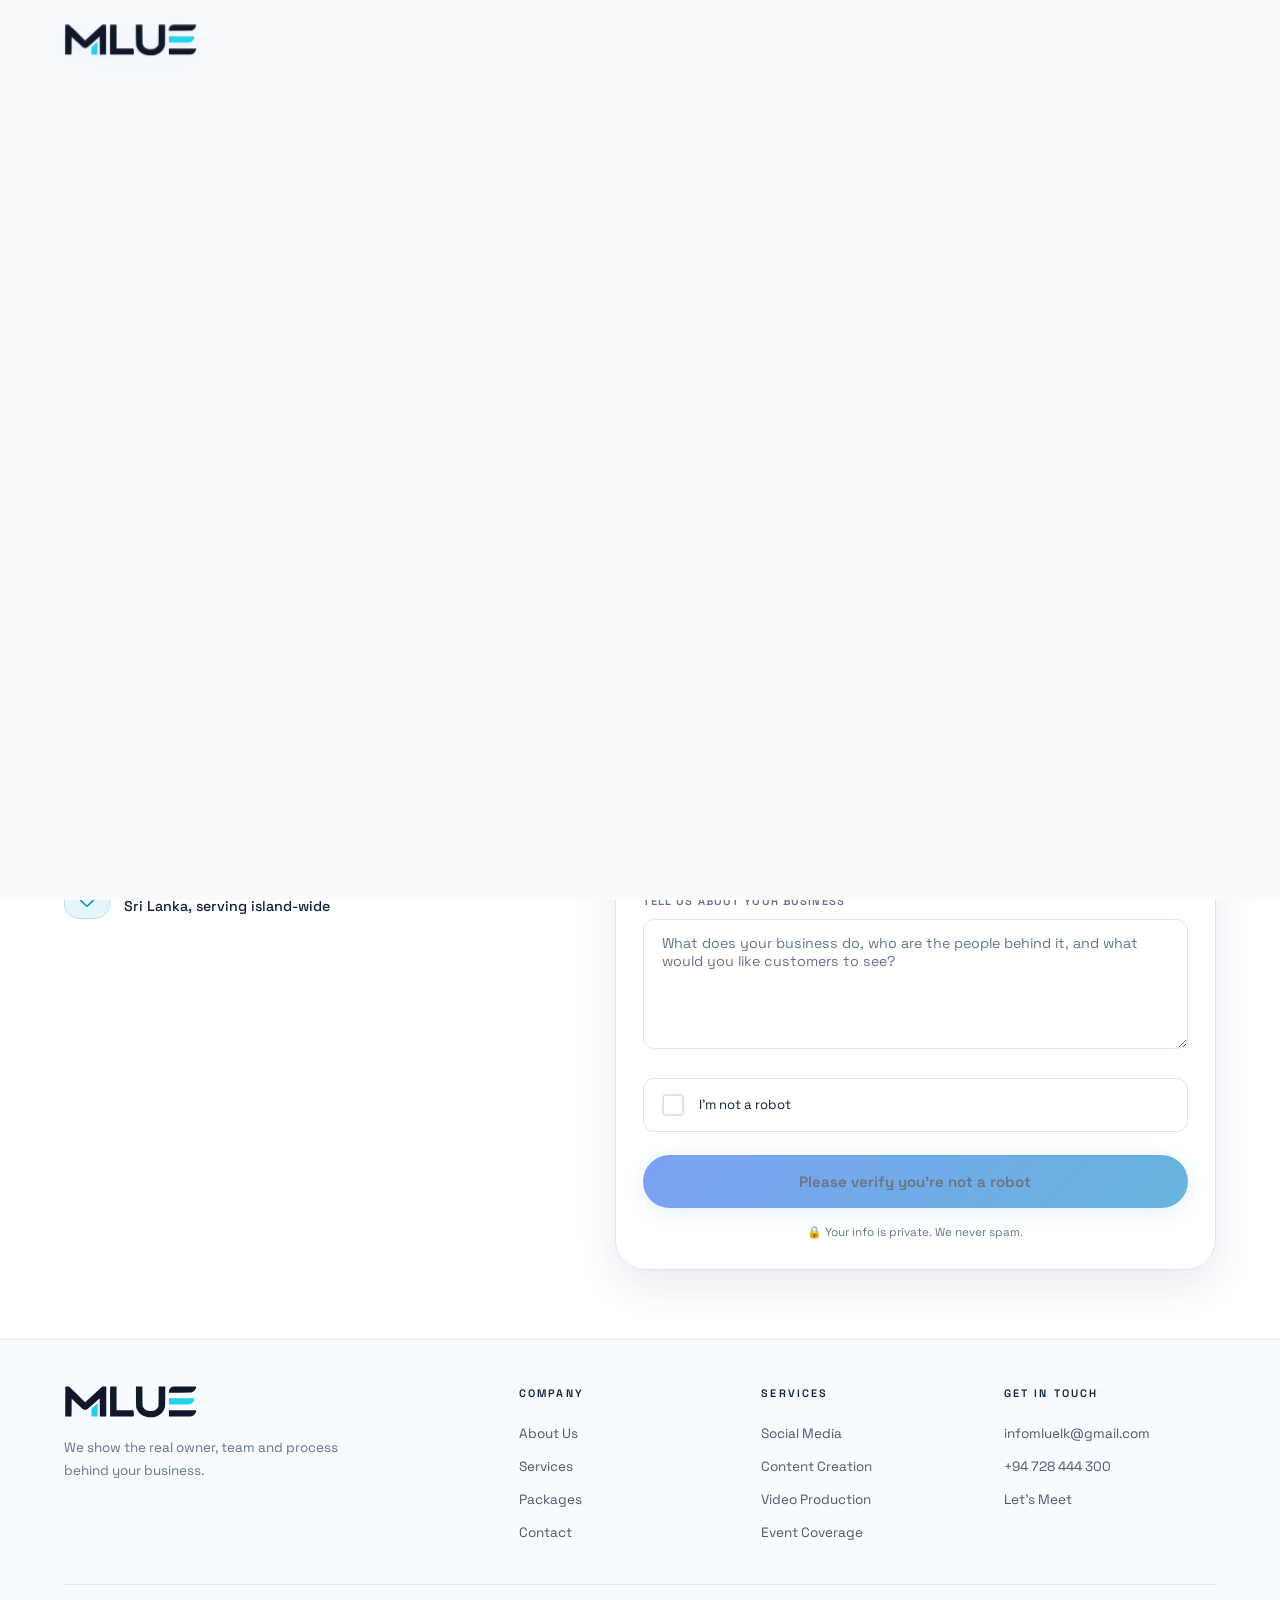
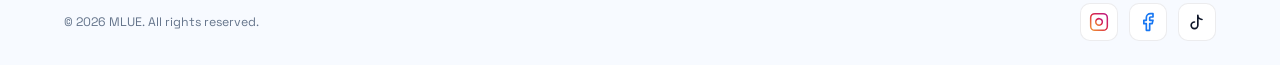
==== commit bfa1557d: "Add files via upload" ====
--- a/contact.html
+++ b/contact.html
@@ -625,7 +625,7 @@
 
 <script src="motion.js" defer></script>
 <script>
-/* ── CAPTCHA (UI mock — replace with real reCAPTCHA v2 key) ── */
+/* ── Simple human check ── */
 let captchaVerified = false;
 function toggleCaptcha() {
   const check = document.getElementById('captcha-check');
@@ -698,7 +698,28 @@
     '&body=' + encodeURIComponent(body);
 }
 
-/* ── FORM SUBMISSION ──────────────── */
+/* ── FORM SUBMISSION ────────────────
+   Paste your Google Apps Script web app URL between the quotes below (see the setup guide).
+   Leave it empty to use the built-in server (when running npm start) or the email-app fallback. */
+const FORM_ENDPOINT = '';
+
+async function sendEnquiry(form) {
+  const data = Object.fromEntries(new FormData(form).entries());
+  data.page = location.href;
+  if (FORM_ENDPOINT) {
+    // Google Apps Script: saves a row in Google Sheets and emails you.
+    // no-cors keeps this a plain request that works from any site, including GitHub Pages.
+    await fetch(FORM_ENDPOINT, { method: 'POST', mode: 'no-cors', body: new URLSearchParams(data) });
+    return true;
+  }
+  const response = await fetch('/api/contact', {
+    method: 'POST',
+    headers: { 'Content-Type': 'application/json' },
+    body: JSON.stringify(data)
+  });
+  return response.ok;
+}
+
 async function handleSubmit(e) {
   e.preventDefault();
   if (!captchaVerified) {
@@ -710,35 +731,25 @@
   btn.disabled = true;
   txt.textContent = 'Sending...';
 
-  try {
-    const form = document.getElementById('contact-form');
-    const data = new FormData(form);
-    const response = await fetch('/api/contact', {
-      method: 'POST',
-      headers: { 'Content-Type': 'application/json' },
-      body: JSON.stringify(Object.fromEntries(data.entries()))
-    });
-
-    if (response.ok) {
-      document.getElementById('form-body').style.display = 'none';
-      document.getElementById('form-success').style.display = 'block';
-
-      // Persist send time + start 60s cooldown — survives nav/reload
-      localStorage.setItem(COOLDOWN_KEY, Date.now().toString());
-      captchaVerified = false;
-      document.getElementById('captcha-check').classList.remove('checked');
-      startCooldown(60);
-    } else {
-      txt.textContent = 'Opening your email app...'; mailtoFallback();
-      btn.disabled = false;
-      setTimeout(() => { txt.textContent = 'Send Message →'; }, 3000);
-    }
-  } catch (err) {
-    txt.textContent = 'Opening your email app...'; mailtoFallback();
+  let sent = false;
+  try { sent = await sendEnquiry(document.getElementById('contact-form')); } catch (err) { sent = false; }
+
+  if (sent) {
+    document.getElementById('form-body').style.display = 'none';
+    document.getElementById('form-success').style.display = 'block';
+    // Persist send time + start 60s cooldown, which survives navigation and reload
+    localStorage.setItem(COOLDOWN_KEY, Date.now().toString());
+    captchaVerified = false;
+    document.getElementById('captcha-check').classList.remove('checked');
+    startCooldown(60);
+  } else {
+    txt.textContent = 'Opening your email app...';
+    mailtoFallback();
     btn.disabled = false;
     setTimeout(() => { txt.textContent = 'Send Message →'; }, 3000);
   }
 }
+
 </script>
 <script src="loader.js"></script>
 </body>
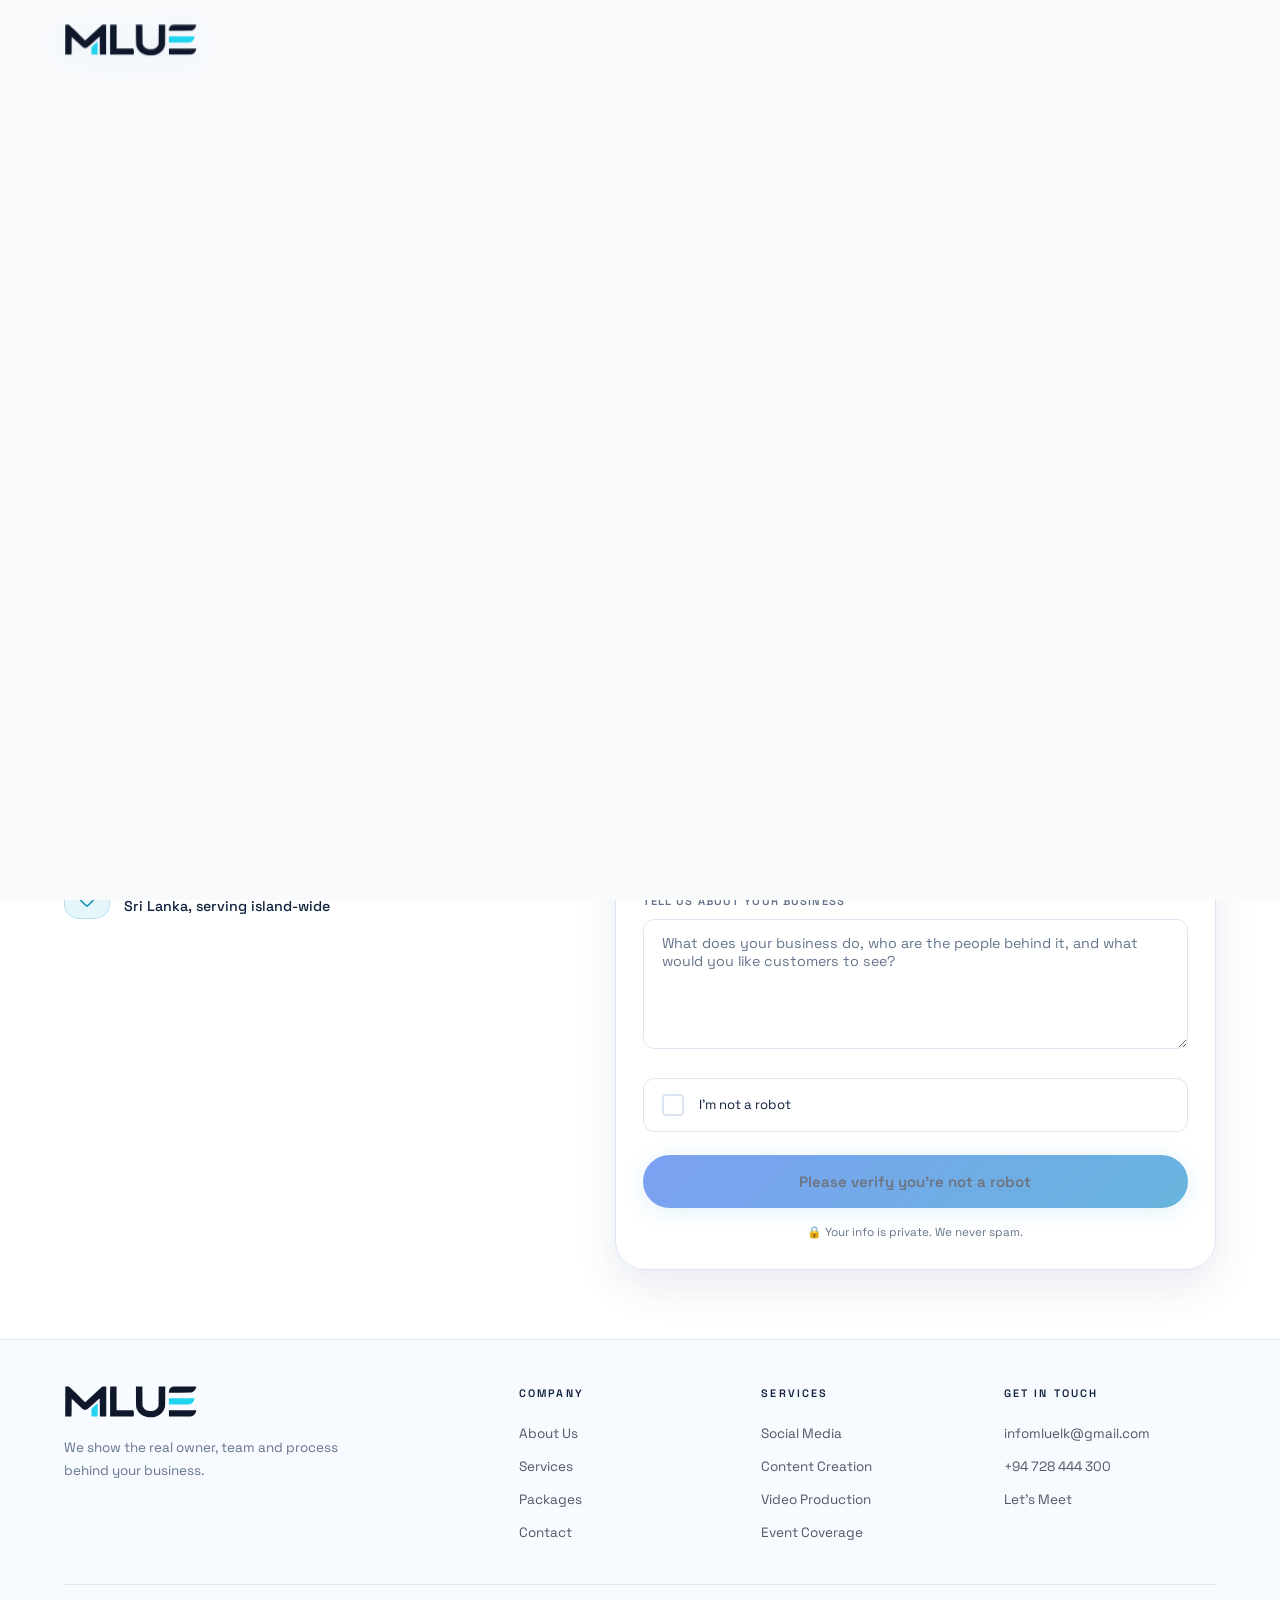
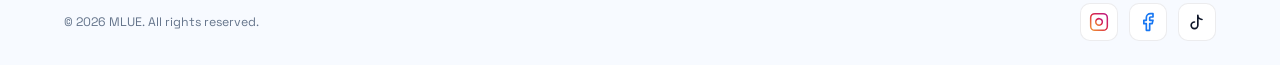
==== commit 535b713f: "Update contact.html" ====
--- a/contact.html
+++ b/contact.html
@@ -701,7 +701,7 @@
 /* ── FORM SUBMISSION ────────────────
    Paste your Google Apps Script web app URL between the quotes below (see the setup guide).
    Leave it empty to use the built-in server (when running npm start) or the email-app fallback. */
-const FORM_ENDPOINT = '';
+const FORM_ENDPOINT = 'https://script.google.com/macros/s/AKfycbz1NwuoYDVLKWRRbfsDyHTHGCcf4N-RJczCyWV1pSECV5oV_0CZ2EroxPuJRyumg5xP/exec';
 
 async function sendEnquiry(form) {
   const data = Object.fromEntries(new FormData(form).entries());
